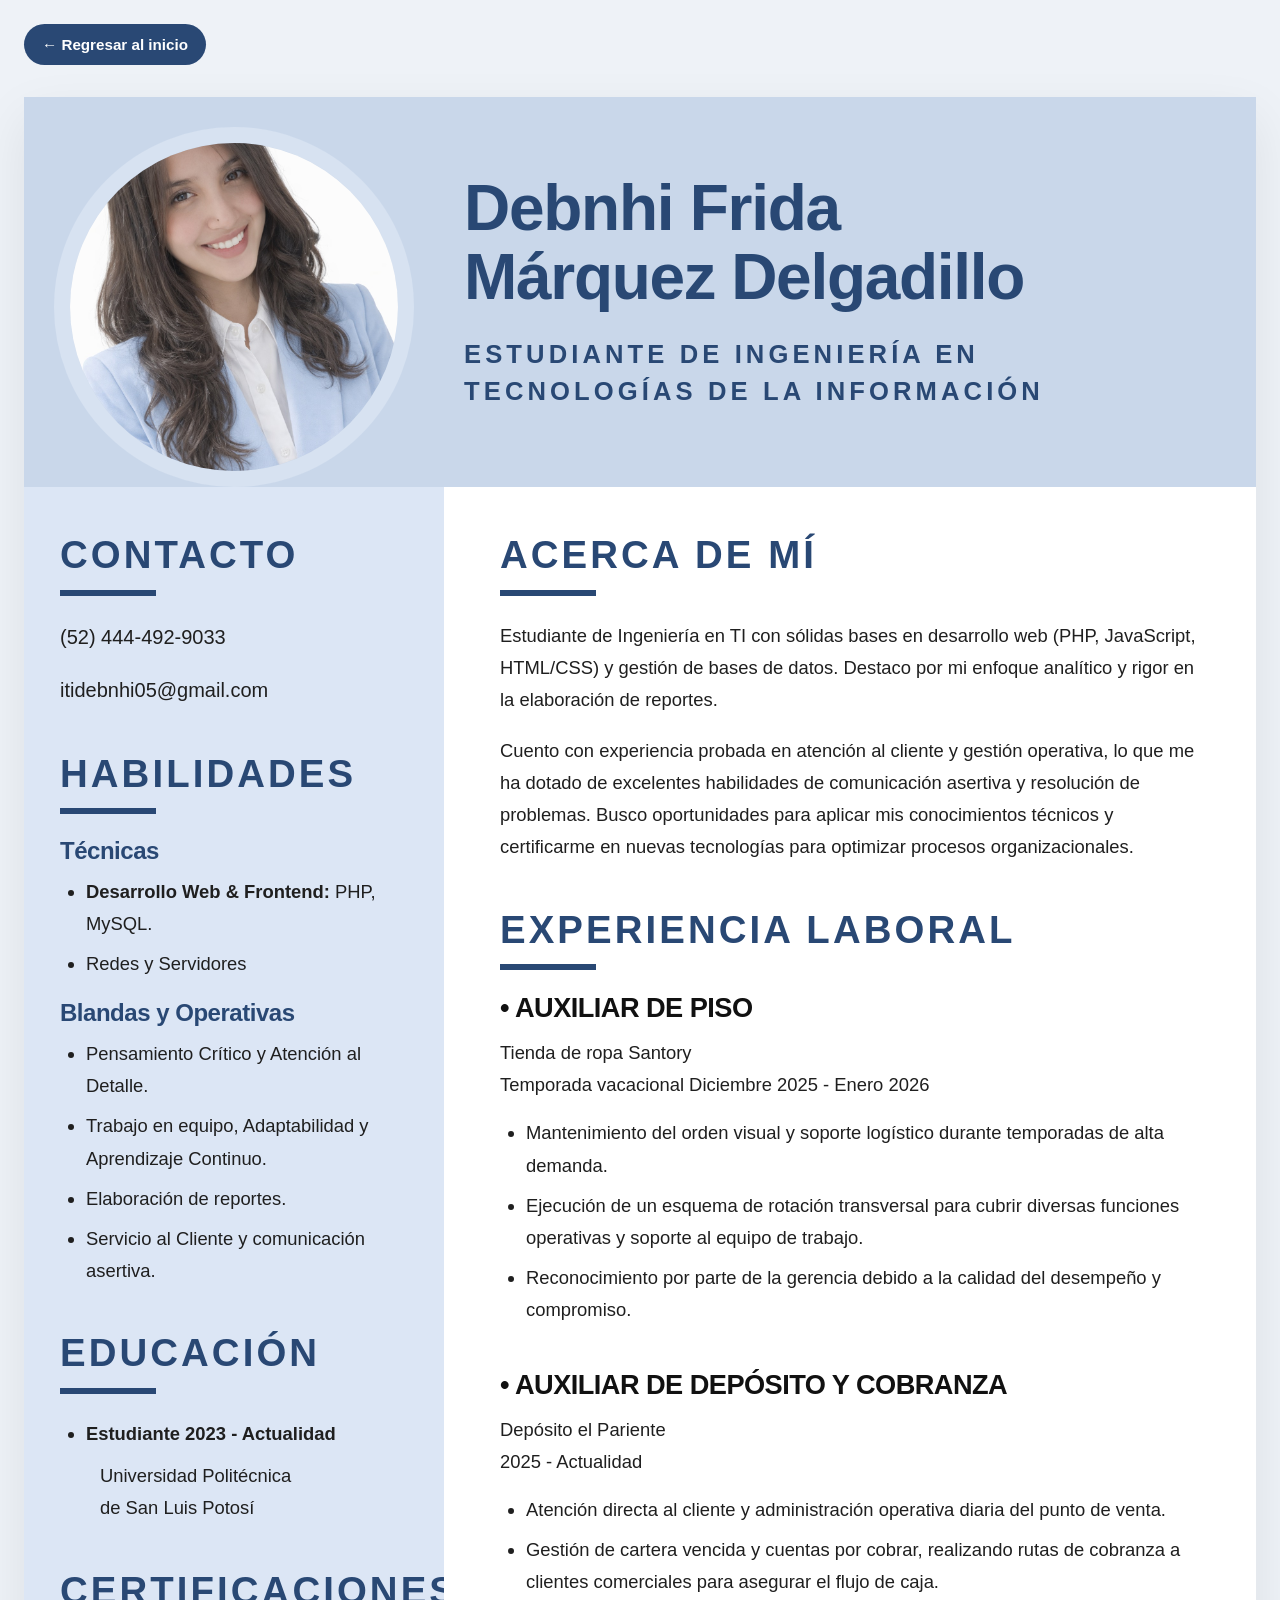
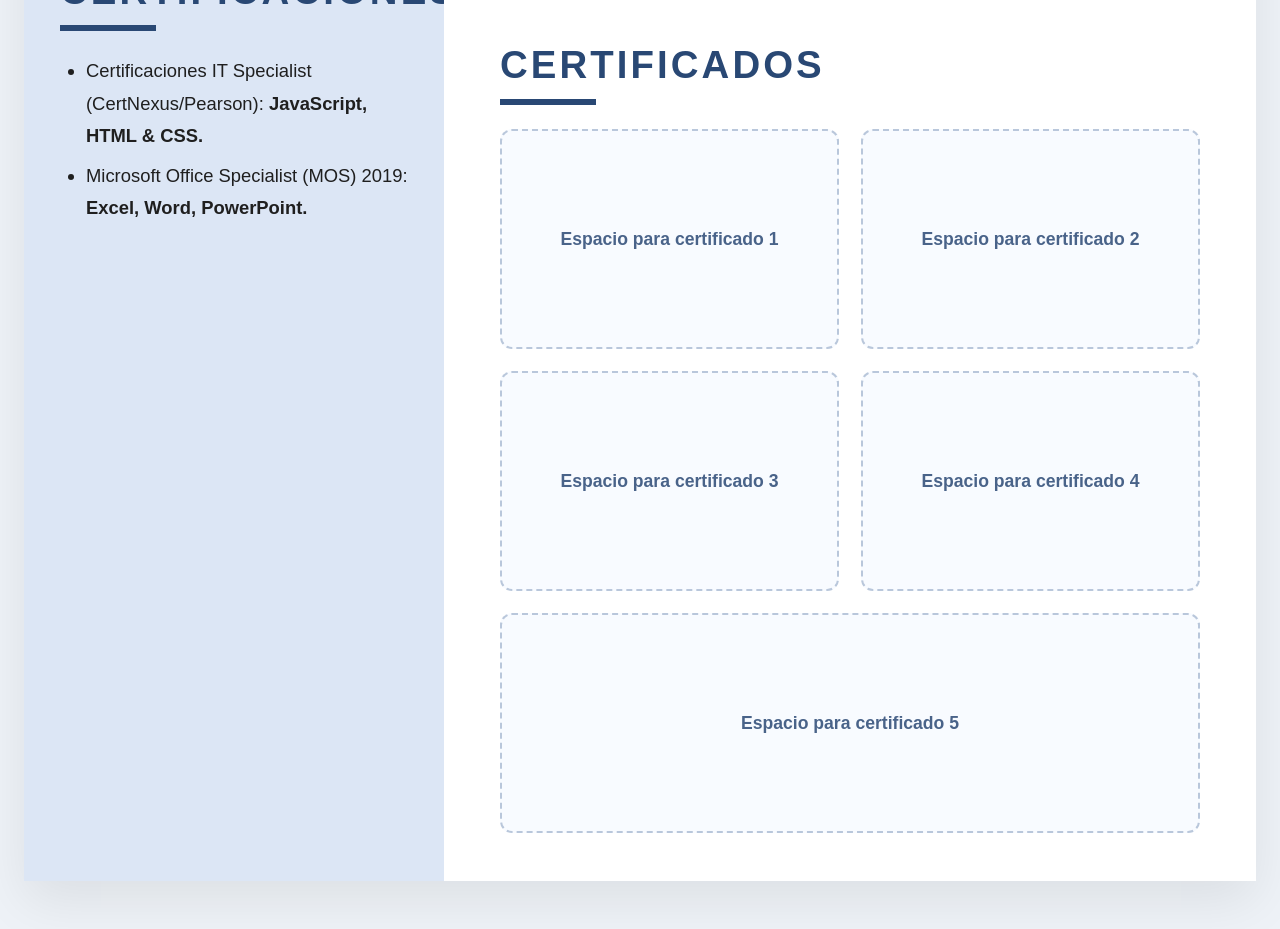
==== cv.html @ ad49f4d4 "Add files via upload" ====
<!DOCTYPE html>
<html lang="es">
<head>
  <meta charset="UTF-8" />
  <meta name="viewport" content="width=device-width, initial-scale=1.0" />
  <title>CV | Debnhi Márquez Delgadillo</title>
  <link rel="stylesheet" href="./assets/styles.css" />
</head>
<body class="cv-page-body">
    <a href="index.html" class="back-to-index">← Regresar al inicio</a>
  <main class="cv-page">
    <section class="cv-layout">

      <header class="cv-top-header">
        <div class="cv-photo-area">
            <div class="cv-photo-circle">
                <img src="./imagenes/cv.jpg" alt="Foto de Debnhi Márquez Delgadillo" class="cv-photo-real" />
            </div>
        </div>


        <div class="cv-header-text">
          <h1>Debnhi Frida<br>Márquez Delgadillo</h1>
          <p class="cv-career">
            ESTUDIANTE DE INGENIERÍA EN<br>
            TECNOLOGÍAS DE LA INFORMACIÓN
          </p>
        </div>
      </header>

      <aside class="cv-sidebar">
        <section class="cv-block">
          <h2>CONTACTO</h2>
          <div class="cv-line"></div>
          <ul class="cv-contact-list">
            <li>(52) 444-492-9033</li>
            <li>itidebnhi05@gmail.com</li>
          </ul>
        </section>

        <section class="cv-block">
          <h2>HABILIDADES</h2>
          <div class="cv-line"></div>

          <h3>Técnicas</h3>
          <ul class="cv-bullet-list">
            <li><strong>Desarrollo Web & Frontend:</strong> PHP, MySQL.</li>
            <li>Redes y Servidores</li>
          </ul>

          <h3>Blandas y Operativas</h3>
          <ul class="cv-bullet-list">
            <li>Pensamiento Crítico y Atención al Detalle.</li>
            <li>Trabajo en equipo, Adaptabilidad y Aprendizaje Continuo.</li>
            <li>Elaboración de reportes.</li>
            <li>Servicio al Cliente y comunicación asertiva.</li>
          </ul>
        </section>

        <section class="cv-block">
          <h2>EDUCACIÓN</h2>
          <div class="cv-line"></div>
          <ul class="cv-bullet-list">
            <li><strong>Estudiante 2023 - Actualidad</strong></li>
          </ul>
          <p class="cv-indent">Universidad Politécnica<br>de San Luis Potosí</p>
        </section>

        <section class="cv-block">
          <h2>CERTIFICACIONES</h2>
          <div class="cv-line"></div>
          <ul class="cv-bullet-list">
            <li>Certificaciones IT Specialist (CertNexus/Pearson): <strong>JavaScript, HTML & CSS.</strong></li>
            <li>Microsoft Office Specialist (MOS) 2019: <strong>Excel, Word, PowerPoint.</strong></li>
          </ul>
        </section>
      </aside>

      <section class="cv-main-content">
        <section class="cv-block cv-main-block">
          <h2>ACERCA DE MÍ</h2>
          <div class="cv-line"></div>
          <p>
            Estudiante de Ingeniería en TI con sólidas bases en desarrollo web (PHP, JavaScript, HTML/CSS)
            y gestión de bases de datos. Destaco por mi enfoque analítico y rigor en la elaboración de reportes.
          </p>
          <p>
            Cuento con experiencia probada en atención al cliente y gestión operativa, lo que me ha dotado de
            excelentes habilidades de comunicación asertiva y resolución de problemas. Busco oportunidades
            para aplicar mis conocimientos técnicos y certificarme en nuevas tecnologías para optimizar procesos organizacionales.
          </p>
        </section>

        <section class="cv-block cv-main-block">
          <h2>EXPERIENCIA LABORAL</h2>
          <div class="cv-line"></div>

          <div class="cv-job">
            <h3>• AUXILIAR DE PISO</h3>
            <p class="cv-job-company">Tienda de ropa Santory</p>
            <p class="cv-job-date">Temporada vacacional Diciembre 2025 - Enero 2026</p>
            <ul class="cv-bullet-list cv-job-list">
              <li>Mantenimiento del orden visual y soporte logístico durante temporadas de alta demanda.</li>
              <li>Ejecución de un esquema de rotación transversal para cubrir diversas funciones operativas y soporte al equipo de trabajo.</li>
              <li>Reconocimiento por parte de la gerencia debido a la calidad del desempeño y compromiso.</li>
            </ul>
          </div>

          <div class="cv-job">
            <h3>• AUXILIAR DE DEPÓSITO Y COBRANZA</h3>
            <p class="cv-job-company">Depósito el Pariente</p>
            <p class="cv-job-date">2025 - Actualidad</p>
            <ul class="cv-bullet-list cv-job-list">
              <li>Atención directa al cliente y administración operativa diaria del punto de venta.</li>
              <li>Gestión de cartera vencida y cuentas por cobrar, realizando rutas de cobranza a clientes comerciales para asegurar el flujo de caja.</li>
            </ul>
          </div>
        </section>

        <section class="cv-block cv-main-block">
          <h2>CERTIFICADOS</h2>
          <div class="cv-line"></div>
          <div class="cv-cert-gallery">
            <div class="cv-cert-placeholder">Espacio para certificado 1</div>
            <div class="cv-cert-placeholder">Espacio para certificado 2</div>
            <div class="cv-cert-placeholder">Espacio para certificado 3</div>
            <div class="cv-cert-placeholder">Espacio para certificado 4</div>
            <div class="cv-cert-placeholder">Espacio para certificado 5</div>
          </div>
        </section>
      </section>

    </section>
  </main>
</body>
</html>
---- assets/styles.css ----
:root {
  --bg: #0a1020;
  --bg-soft: #0f1830;
  --panel: rgba(20, 31, 58, 0.88);
  --line: rgba(119, 145, 214, 0.22);
  --line-strong: rgba(119, 145, 214, 0.38);
  --text: #f5f7ff;
  --muted: #b6c0dd;
  --primary: #6ea8fe;
  --accent: #8ef0d5;
  --success: #52d59a;
  --success-bg: rgba(82, 213, 154, 0.14);
  --done: #90a9ff;
  --done-bg: rgba(144, 169, 255, 0.14);
  --shadow: 0 24px 60px rgba(0, 0, 0, 0.28);
  --radius-lg: 24px;
  --radius-md: 18px;
  --max: 1180px;
}

* {
  box-sizing: border-box;
}

html {
  scroll-behavior: smooth;
}

body {
  margin: 0;
  font-family: "Inter", "Segoe UI", Arial, Helvetica, sans-serif;
  color: var(--text);
  background:
    radial-gradient(circle at top left, rgba(110, 168, 254, 0.18), transparent 28%),
    radial-gradient(circle at top right, rgba(142, 240, 213, 0.10), transparent 22%),
    linear-gradient(180deg, #09101f 0%, #0a1020 100%);
  min-height: 100vh;
}

img {
  max-width: 100%;
  display: block;
}

a {
  text-decoration: none;
  color: inherit;
}

button {
  font-family: inherit;
}

.container {
  width: min(var(--max), calc(100% - 40px));
  margin: 0 auto;
}

.hero,
.sub-hero {
  padding: 18px 0 40px;
}

.nav {
  position: sticky;
  top: 14px;
  z-index: 50;
  display: flex;
  align-items: center;
  justify-content: space-between;
  gap: 24px;
  padding: 16px 22px;
  background: rgba(12, 19, 36, 0.72);
  border: 1px solid rgba(119, 145, 214, 0.12);
  backdrop-filter: blur(14px);
  border-radius: 18px;
  transition: all 0.25s ease;
}

.nav.scrolled {
  background: rgba(12, 19, 36, 0.92);
  border-color: rgba(119, 145, 214, 0.24);
  box-shadow: 0 16px 40px rgba(0, 0, 0, 0.25);
}

.brand {
  font-size: 1rem;
  font-weight: 700;
  letter-spacing: 0.04em;
  color: #ffffff;
}

.nav-links {
  display: flex;
  align-items: center;
  gap: 10px;
  flex-wrap: wrap;
}

.nav-links a {
  color: var(--muted);
  padding: 10px 14px;
  border-radius: 999px;
  transition: 0.2s ease;
  font-size: 0.95rem;
}

.nav-links a:hover,
.nav-links a.active {
  color: #ffffff;
  background: rgba(110, 168, 254, 0.12);
}

.hero-content {
  padding-top: 48px;
}

.hero-profile {
  display: grid;
  grid-template-columns: 1.3fr 0.9fr;
  gap: 30px;
  align-items: center;
}

.page-intro {
  padding-top: 50px;
  max-width: 760px;
}

.hero-copy-block,
.profile-card,
.about-card,
.stat-card,
.project-tab-card,
.skill-card,
.cv-card,
.timeline-card {
  background: var(--panel);
  border: 1px solid var(--line);
  box-shadow: var(--shadow);
}

.hero-copy-block {
  padding: 40px;
  border-radius: var(--radius-lg);
}

.eyebrow {
  margin: 0 0 14px;
  color: var(--accent);
  text-transform: uppercase;
  letter-spacing: 0.14em;
  font-size: 0.78rem;
  font-weight: 700;
}

h1,
h2,
h3 {
  margin: 0;
  line-height: 1.06;
  letter-spacing: -0.02em;
}

.hero h1,
.sub-hero h1 {
  font-size: clamp(2.6rem, 6vw, 4.8rem);
  margin-bottom: 18px;
}

.hero-text {
  margin: 0;
  color: var(--muted);
  font-size: 1.05rem;
  line-height: 1.8;
  max-width: 700px;
}

.hero-actions {
  display: flex;
  gap: 14px;
  flex-wrap: wrap;
  margin-top: 28px;
}

.btn {
  display: inline-flex;
  align-items: center;
  justify-content: center;
  min-height: 48px;
  padding: 0 20px;
  border-radius: 999px;
  font-weight: 700;
  transition: 0.22s ease;
  border: 1px solid transparent;
}

.btn:hover {
  transform: translateY(-2px);
}

.btn-primary {
  background: linear-gradient(135deg, var(--primary), var(--accent));
  color: #09101f;
}

.btn-secondary {
  background: transparent;
  border-color: var(--line-strong);
  color: var(--text);
}

.hero-mini-stats {
  display: flex;
  gap: 14px;
  flex-wrap: wrap;
  margin-top: 34px;
}

.mini-stat {
  min-width: 120px;
  padding: 16px 18px;
  border-radius: 18px;
  background: rgba(255, 255, 255, 0.04);
  border: 1px solid rgba(119, 145, 214, 0.14);
}

.mini-stat span {
  display: block;
  font-size: 1.8rem;
  font-weight: 800;
  margin-bottom: 4px;
}

.mini-stat small {
  color: var(--muted);
  font-size: 0.92rem;
}

.profile-card {
  padding: 24px;
  border-radius: var(--radius-lg);
}

.profile-image-wrap {
  margin-bottom: 20px;
}

.profile-photo {
  width: 100%;
  aspect-ratio: 1 / 1;
  object-fit: cover;
  border-radius: 22px;
  border: 1px solid var(--line);
}

.profile-meta h2 {
  font-size: 1.5rem;
  margin-bottom: 8px;
}

.profile-meta p {
  margin: 0 0 16px;
  color: var(--muted);
}

.profile-badges,
.tags {
  display: flex;
  flex-wrap: wrap;
  gap: 10px;
}

.profile-badges span,
.tags span {
  display: inline-flex;
  align-items: center;
  padding: 10px 14px;
  border-radius: 999px;
  border: 1px solid rgba(110, 168, 254, 0.18);
  background: rgba(110, 168, 254, 0.10);
  color: #dbe7ff;
  font-size: 0.92rem;
}

.section {
  padding: 42px 0;
}

.section-heading {
  margin-bottom: 20px;
}

.section-heading h2 {
  font-size: clamp(1.9rem, 4vw, 3rem);
}

.about-card {
  padding: 30px;
  border-radius: var(--radius-lg);
}

.about-card p,
.cv-card p,
.timeline-card p,
.project-tab-card p,
.skill-card p {
  margin: 0;
  color: var(--muted);
  line-height: 1.8;
}

.stats-grid {
  display: grid;
  grid-template-columns: repeat(3, minmax(0, 1fr));
  gap: 20px;
}

.stat-card {
  padding: 28px;
  border-radius: var(--radius-lg);
}

.stat-label {
  display: inline-block;
  font-size: 0.82rem;
  text-transform: uppercase;
  letter-spacing: 0.12em;
  color: var(--muted);
  margin-bottom: 16px;
}

.stat-value {
  display: block;
  font-size: clamp(2.4rem, 5vw, 3.6rem);
  font-weight: 800;
  margin-bottom: 8px;
}

.skill-filter-btn {
  padding: 10px 16px;
  border-radius: 999px;
  border: 1px solid var(--line);
  background: rgba(255, 255, 255, 0.04);
  color: var(--muted);
  cursor: pointer;
  transition: 0.2s ease;
}

.skill-filter-btn:hover,
.skill-filter-btn.active {
  background: rgba(110, 168, 254, 0.14);
  color: #ffffff;
  border-color: var(--line-strong);
}

.skills-filter {
  display: flex;
  gap: 10px;
  flex-wrap: wrap;
  margin-bottom: 22px;
}

.skills-grid {
  display: grid;
  grid-template-columns: repeat(4, minmax(0, 1fr));
  gap: 18px;
}

.skill-card {
  padding: 22px;
  border-radius: 22px;
}

.skill-card.hidden {
  display: none;
}

.skill-head {
  display: flex;
  flex-direction: column;
  gap: 8px;
  margin-bottom: 14px;
}

.skill-head h3 {
  font-size: 1.15rem;
}

.skill-head span {
  display: inline-flex;
  width: fit-content;
  padding: 7px 12px;
  border-radius: 999px;
  background: rgba(142, 240, 213, 0.10);
  color: var(--accent);
  font-size: 0.82rem;
  border: 1px solid rgba(142, 240, 213, 0.12);
}

.skill-card p {
  margin-bottom: 18px;
  min-height: 100px;
}

.skill-bar {
  width: 100%;
  height: 10px;
  background: rgba(255, 255, 255, 0.06);
  border-radius: 999px;
  overflow: hidden;
}

.skill-bar span {
  display: block;
  height: 100%;
  border-radius: 999px;
  background: linear-gradient(90deg, var(--primary), var(--accent));
}

.cv-grid {
  display: grid;
  grid-template-columns: 1fr 1fr;
  gap: 20px;
}

.cv-card {
  padding: 28px;
  border-radius: var(--radius-lg);
}

.cv-list {
  margin: 0;
  padding-left: 18px;
  color: var(--muted);
}

.cv-list li {
  margin-bottom: 10px;
}

.timeline {
  display: grid;
  gap: 18px;
}

.timeline-card {
  padding: 24px;
  border-radius: var(--radius-lg);
}

.timeline-year {
  display: inline-flex;
  margin-bottom: 12px;
  padding: 7px 12px;
  border-radius: 999px;
  background: rgba(110, 168, 254, 0.12);
  color: #dbe7ff;
  font-size: 0.84rem;
}

.projects-tabs {
  display: grid;
  grid-template-columns: repeat(3, minmax(0, 1fr));
  gap: 22px;
}

.project-tab-card {
  display: block;
  padding: 18px;
  border-radius: 24px;
  transition: transform 0.25s ease;
}

.project-tab-card:hover,
.skill-card:hover,
.stat-card:hover,
.cv-card:hover,
.timeline-card:hover {
  transform: translateY(-4px);
}

.project-preview {
  width: 100%;
  height: 190px;
  object-fit: cover;
  border-radius: 18px;
  margin-bottom: 16px;
  border: 1px solid rgba(119, 145, 214, 0.14);
}

.status {
  display: inline-flex;
  align-items: center;
  padding: 8px 12px;
  border-radius: 999px;
  font-size: 0.82rem;
  font-weight: 700;
  margin-bottom: 16px;
}

.status.done {
  background: var(--done-bg);
  color: var(--done);
}

.status.active {
  background: var(--success-bg);
  color: var(--success);
}

.project-tab-card h3 {
  font-size: 1.35rem;
  margin-bottom: 12px;
}

.tab-link {
  display: inline-flex;
  margin-top: 18px;
  color: var(--accent);
  font-weight: 700;
}

.footer {
  padding: 14px 0 40px;
}

.footer p {
  margin: 0;
  color: var(--muted);
  text-align: center;
  font-size: 0.95rem;
}

.reveal {
  opacity: 0;
  transform: translateY(24px);
  transition: opacity 0.7s ease, transform 0.7s ease;
}

.reveal.visible {
  opacity: 1;
  transform: translateY(0);
}

@media (max-width: 1100px) {
  .hero-profile,
  .skills-grid,
  .projects-tabs,
  .cv-grid {
    grid-template-columns: 1fr 1fr;
  }

  .stats-grid {
    grid-template-columns: 1fr;
  }
}

.cv-page-body {
  margin: 0;
  background: #eef2f7;
  font-family: "Segoe UI", Tahoma, Geneva, Verdana, sans-serif;
  color: #1f1f1f;
}

.cv-page {
  width: 100%;
  padding: 32px 24px 48px;
}

.cv-layout {
  max-width: 1400px;
  margin: 0 auto;
  background: #ffffff;
  box-shadow: 0 20px 50px rgba(0, 0, 0, 0.08);
  overflow: hidden;
}

.cv-top-header {
  display: grid;
  grid-template-columns: 420px 1fr;
  background: #c9d7ea;
  min-height: 360px;
}

.cv-photo-area {
  display: flex;
  align-items: center;
  justify-content: center;
  padding: 30px 20px 0;
}

.cv-photo-circle {
  width: 360px;
  height: 360px;
  border-radius: 50%;
  border: 16px solid #d7e2f1;
  background: #f7f9fc;
  overflow: hidden;
  display: flex;
  align-items: center;
  justify-content: center;
}

.cv-photo-real {
  width: 100%;
  height: 100%;
  object-fit: cover;
  display: block;
}


.cv-header-text {
  display: flex;
  flex-direction: column;
  justify-content: center;
  padding: 40px 48px 40px 20px;
}

.cv-header-text h1 {
  margin: 0 0 24px;
  color: #294874;
  font-size: clamp(3rem, 5vw, 5rem);
  line-height: 1.08;
  font-weight: 800;
}

.cv-career {
  margin: 0;
  color: #294874;
  font-size: clamp(1.3rem, 2vw, 2rem);
  line-height: 1.45;
  letter-spacing: 0.16em;
  font-weight: 700;
}

.cv-sidebar {
  background: #dce6f5;
  padding: 48px 36px;
}

.cv-main-content {
  background: #ffffff;
  padding: 48px 56px;
}

.cv-layout {
  display: grid;
  grid-template-columns: 420px 1fr;
  grid-template-areas:
    "header header"
    "sidebar main";
}

.cv-top-header {
  grid-area: header;
}

.cv-sidebar {
  grid-area: sidebar;
}

.cv-main-content {
  grid-area: main;
}

.cv-block {
  margin-bottom: 46px;
}

.cv-block:last-child {
  margin-bottom: 0;
}

.cv-block h2 {
  margin: 0;
  color: #294874;
  font-size: clamp(2rem, 3vw, 3rem);
  letter-spacing: 0.08em;
  font-weight: 800;
}

.cv-main-block h2 {
  margin-bottom: 8px;
}

.cv-line {
  width: 96px;
  height: 6px;
  background: #294874;
  margin: 14px 0 24px;
}

.cv-block h3 {
  color: #294874;
  font-size: 1.5rem;
  margin: 20px 0 12px;
  font-weight: 800;
}

.cv-block p,
.cv-block li {
  font-size: 1.15rem;
  line-height: 1.75;
}

.cv-contact-list,
.cv-bullet-list {
  margin: 0;
  padding-left: 26px;
}

.cv-contact-list {
  list-style: none;
  padding-left: 0;
}

.cv-contact-list li {
  margin-bottom: 18px;
  font-size: 1.25rem;
}

.cv-bullet-list li {
  margin-bottom: 8px;
}

.cv-indent {
  margin: 10px 0 0 40px;
  font-size: 1.18rem;
  line-height: 1.8;
}

.cv-job {
  margin-bottom: 44px;
}

.cv-job:last-child {
  margin-bottom: 0;
}

.cv-job h3 {
  margin: 0 0 14px;
  color: #111111;
  font-size: 1.7rem;
  font-weight: 800;
}

.cv-job-company,
.cv-job-date {
  margin: 0;
  font-size: 1.25rem;
}

.cv-job-date {
  margin-bottom: 16px;
}

.cv-job-list {
  margin-top: 10px;
}

.cv-cert-gallery {
  display: grid;
  grid-template-columns: repeat(2, minmax(0, 1fr));
  gap: 22px;
}

.cv-cert-placeholder {
  min-height: 220px;
  border: 2px dashed #b9c7db;
  background: #f8fbff;
  color: #496389;
  display: flex;
  align-items: center;
  justify-content: center;
  text-align: center;
  border-radius: 12px;
  padding: 20px;
  font-size: 1.1rem;
  font-weight: 600;
}

.cv-cert-placeholder:last-child:nth-child(odd) {
  grid-column: 1 / -1;
}

@media (max-width: 1100px) {
  .cv-layout {
    grid-template-columns: 1fr;
    grid-template-areas:
      "header"
      "sidebar"
      "main";
  }

  .cv-top-header {
    grid-template-columns: 1fr;
    text-align: center;
  }

  .cv-photo-area {
    padding: 30px 20px 10px;
  }

  .cv-photo-circle {
    width: 260px;
    height: 260px;
  }

  .cv-header-text {
    padding: 20px 24px 40px;
    align-items: center;
  }

  .cv-main-content,
  .cv-sidebar {
    padding: 36px 24px;
  }
}

@media (max-width: 700px) {
  .cv-page {
    padding: 12px;
  }

  .cv-header-text h1 {
    font-size: 2.5rem;
  }

  .cv-career {
    font-size: 1.05rem;
    letter-spacing: 0.08em;
  }

  .cv-block h2 {
    font-size: 1.8rem;
  }

  .cv-block p,
  .cv-block li,
  .cv-contact-list li,
  .cv-job-company,
  .cv-job-date {
    font-size: 1rem;
  }
 
  .cv-job h3 {
    font-size: 1.2rem;
  }

  .cv-cert-gallery {
    grid-template-columns: 1fr;
  }
}


@media (max-width: 780px) {
  .container {
    width: min(var(--max), calc(100% - 24px));
  }

  .nav {
    flex-direction: column;
    align-items: flex-start;
  }

  .nav-links {
    width: 100%;
  }

  .hero-profile,
  .skills-grid,
  .projects-tabs,
  .cv-grid,
  .stats-grid {
    grid-template-columns: 1fr;
  }

  .hero-copy-block,
  .profile-card,
  .about-card,
  .stat-card,
  .skill-card,
  .cv-card,
  .timeline-card {
    padding: 22px;
  }

  .hero h1,
  .sub-hero h1 {
    font-size: 2.3rem;
  }
}
.back-to-index {
  display: inline-flex;
  align-items: center;
  gap: 8px;
  margin: 24px 0 0 24px;
  padding: 12px 18px;
  background: #294874;
  color: #ffffff;
  text-decoration: none;
  border-radius: 999px;
  font-weight: 600;
  font-size: 0.95rem;
  transition: 0.2s ease;
}

.back-to-index:hover {
  background: #1f3b61;
  transform: translateY(-2px);
}
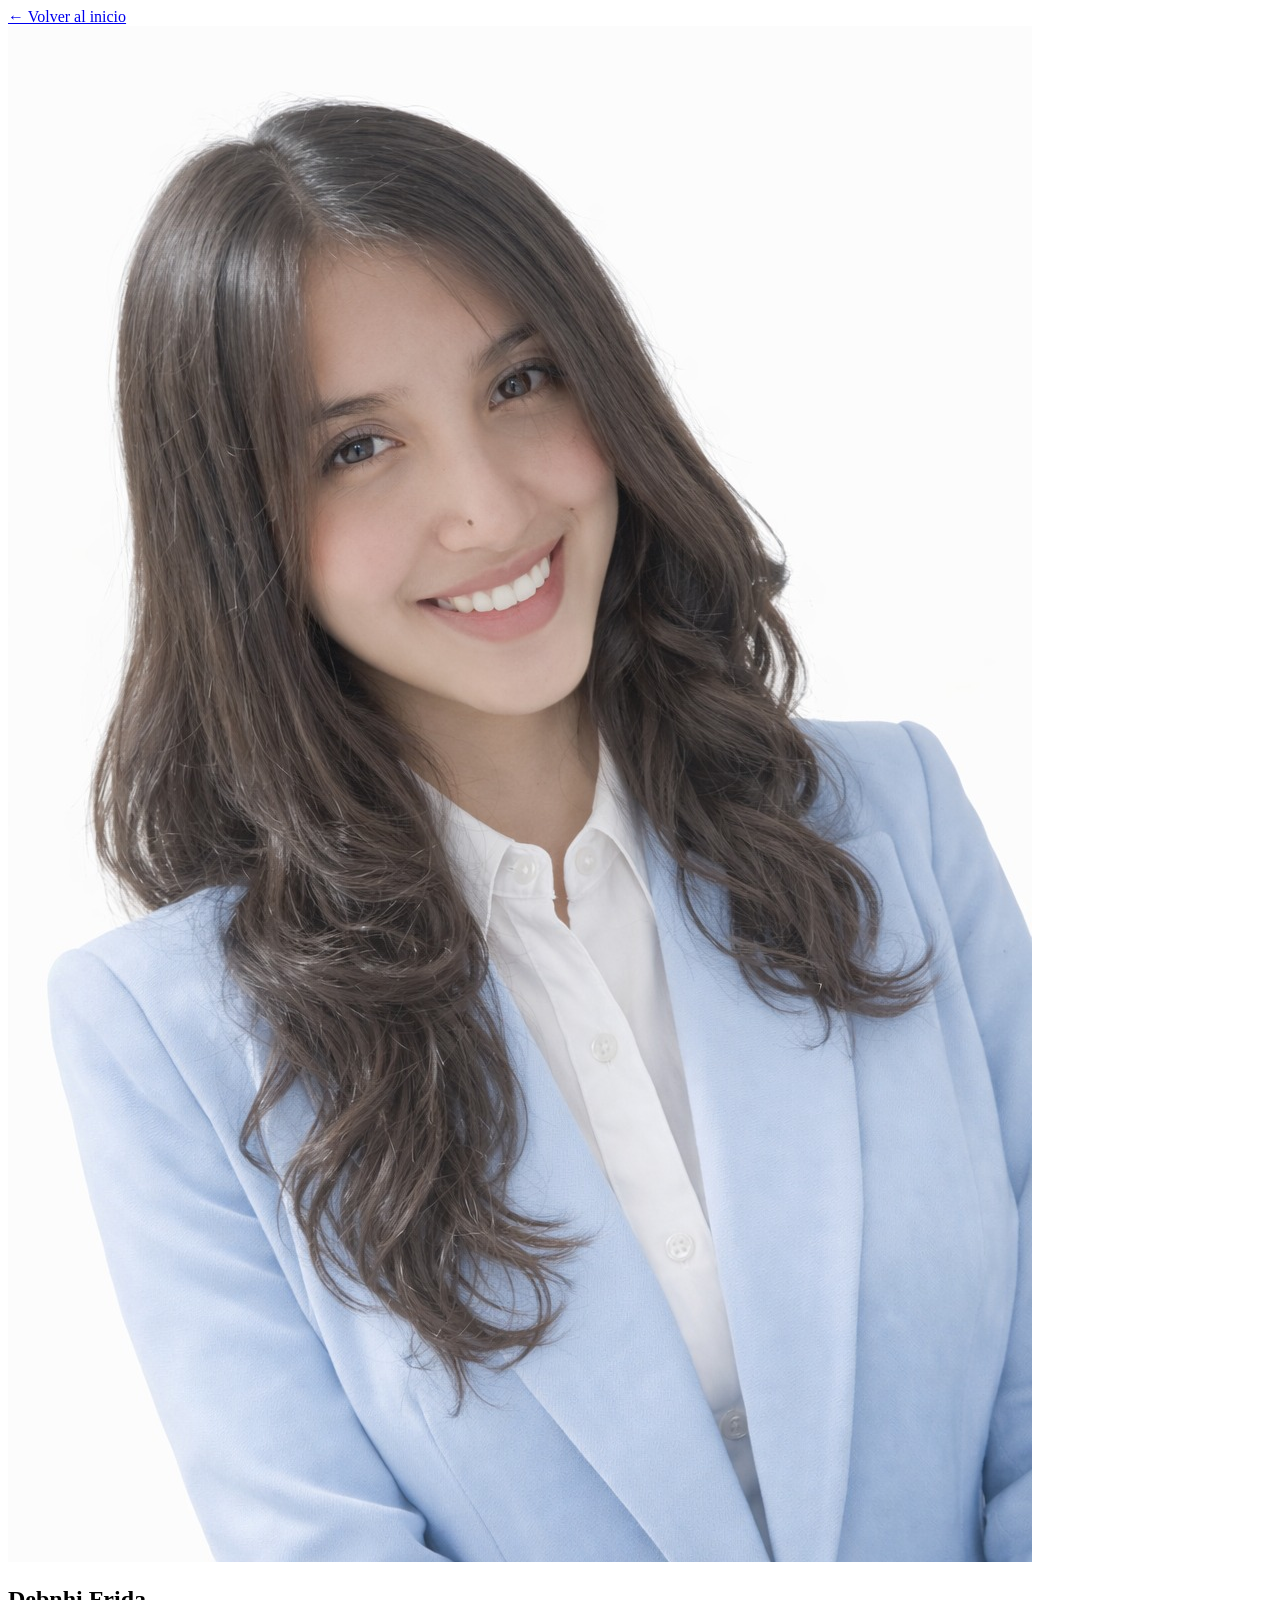
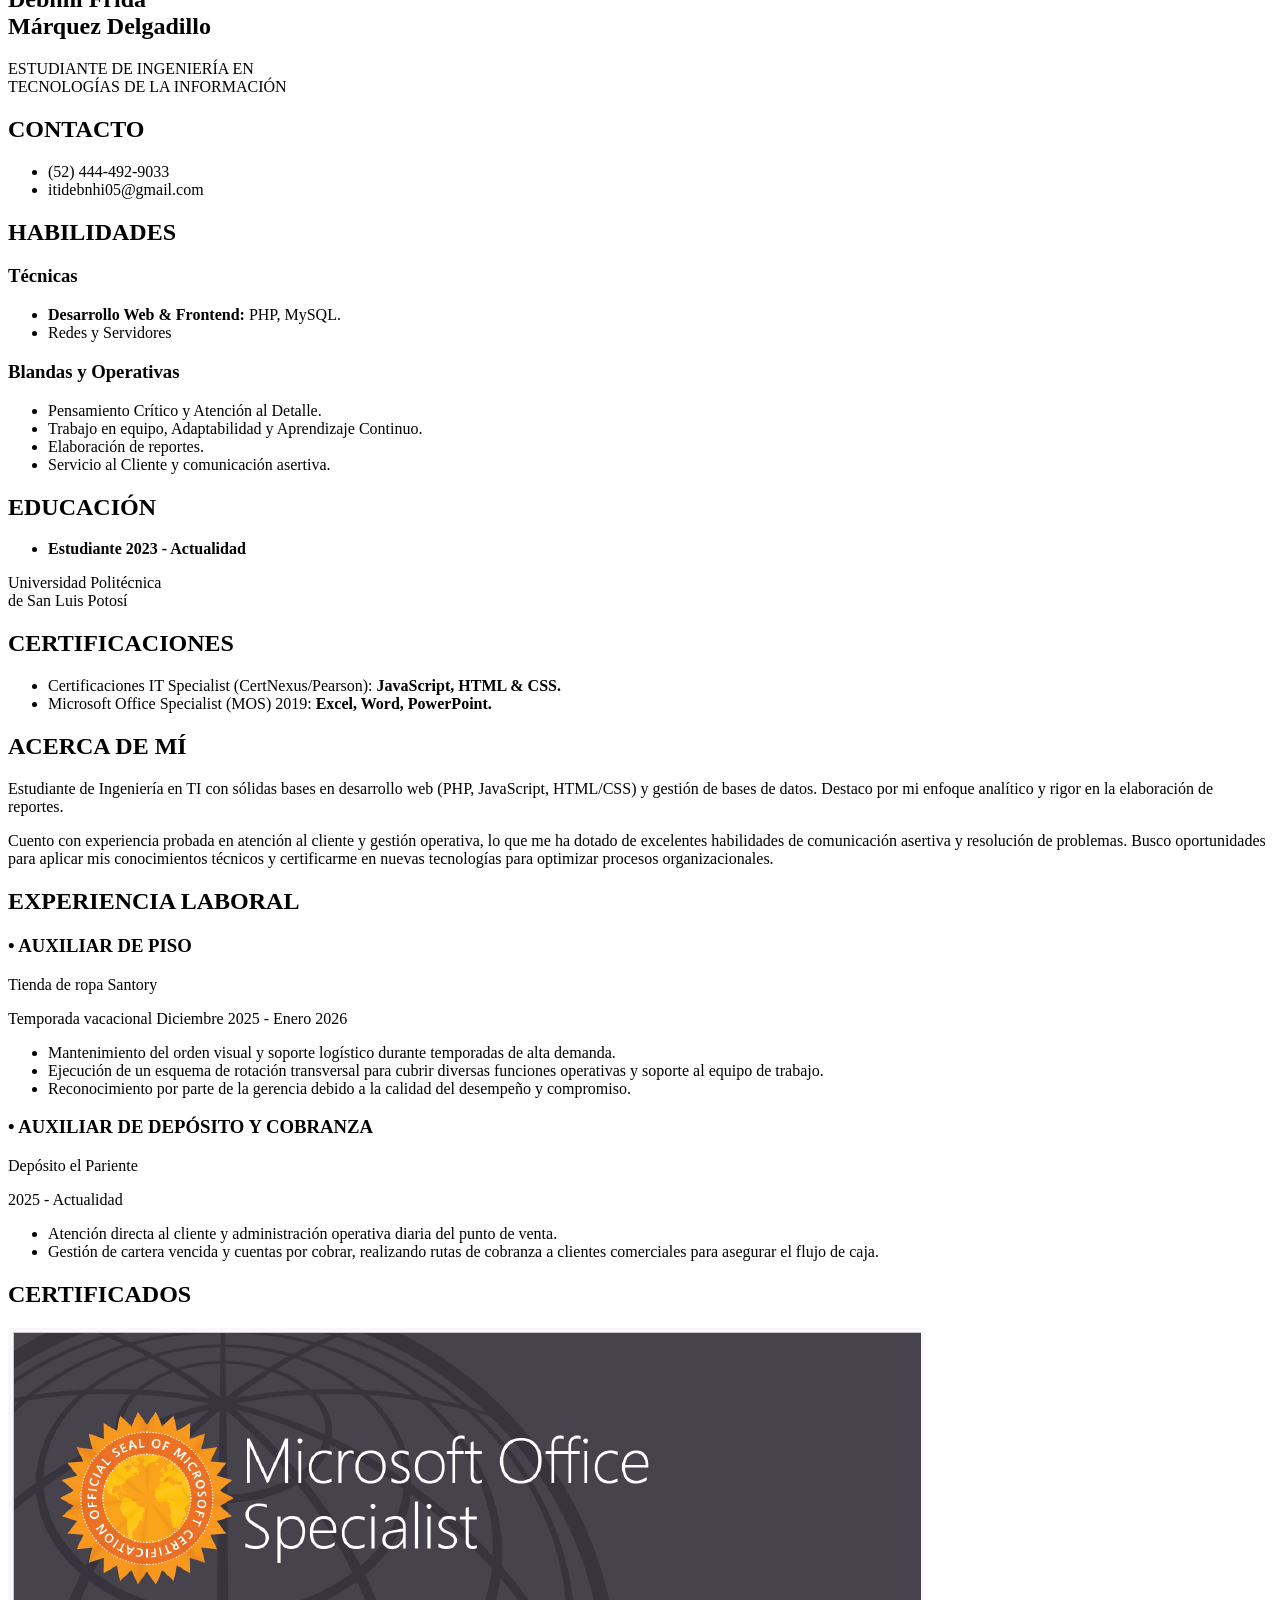
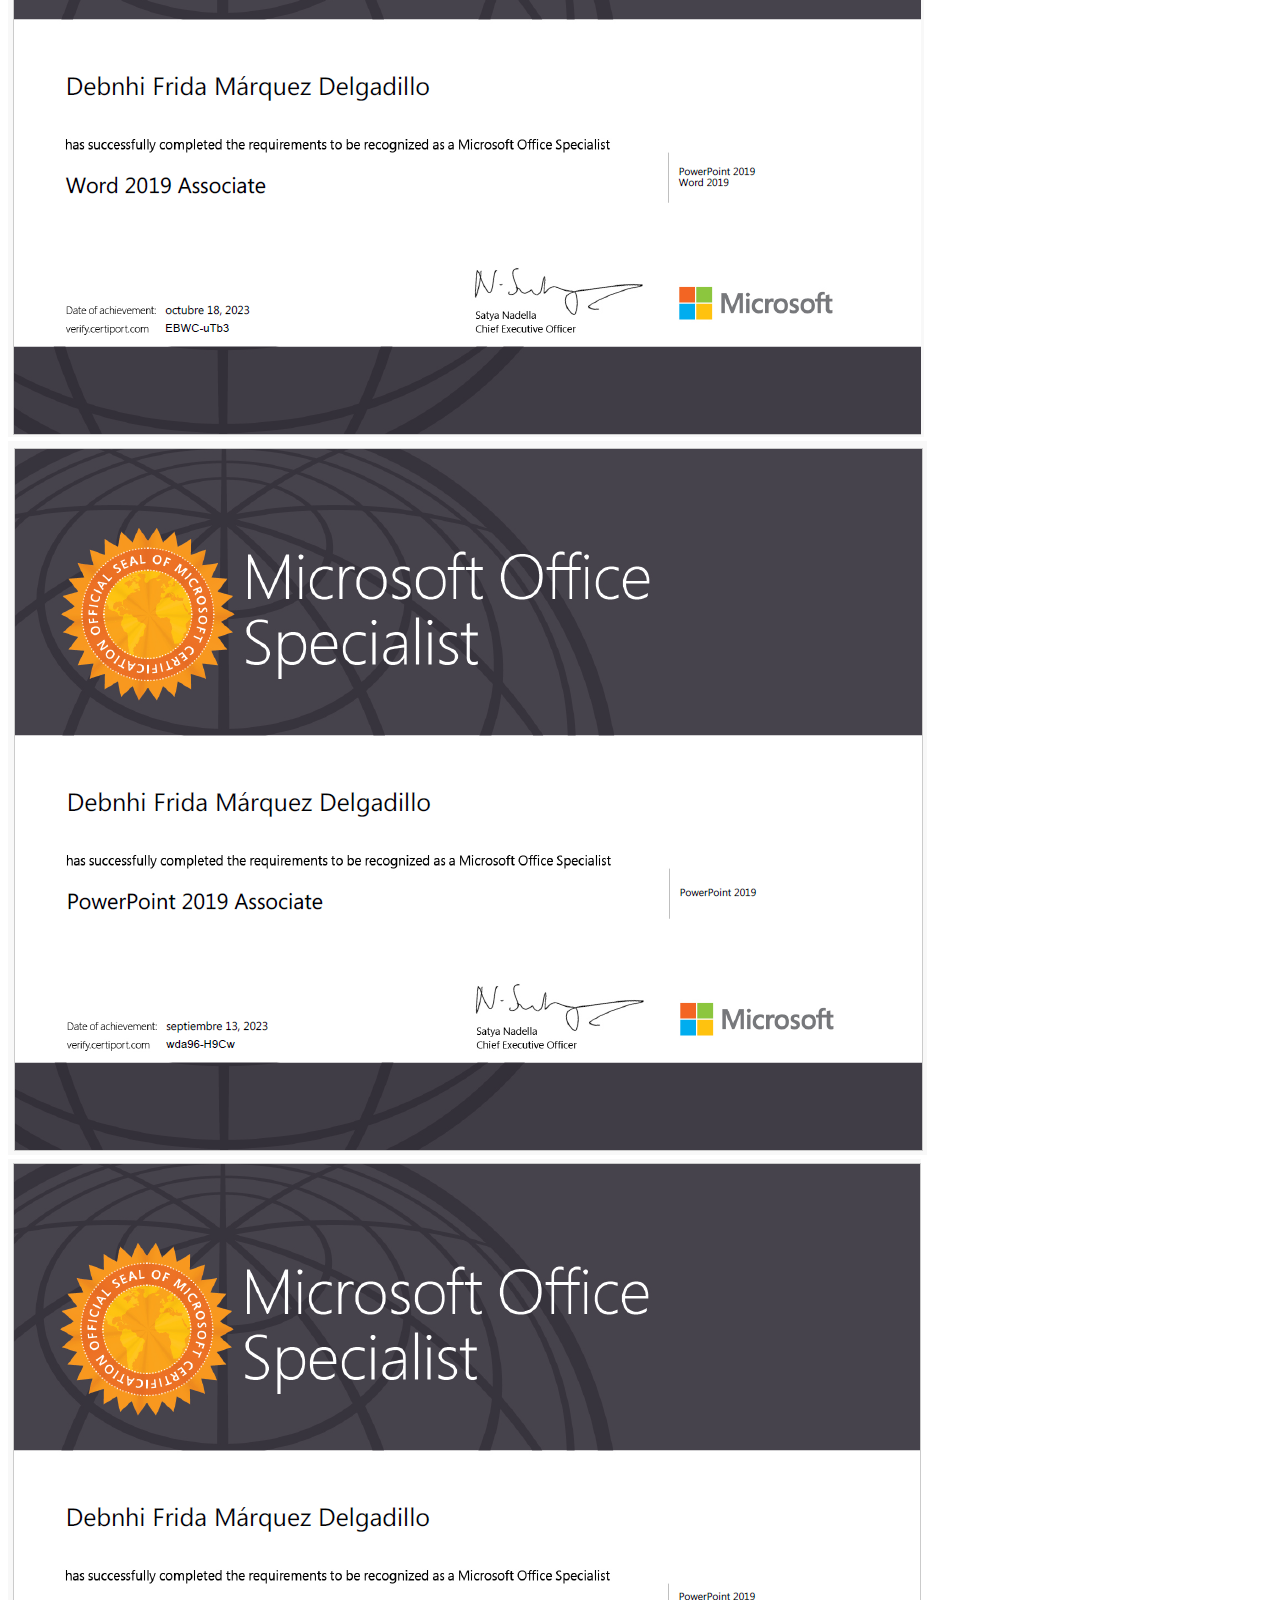
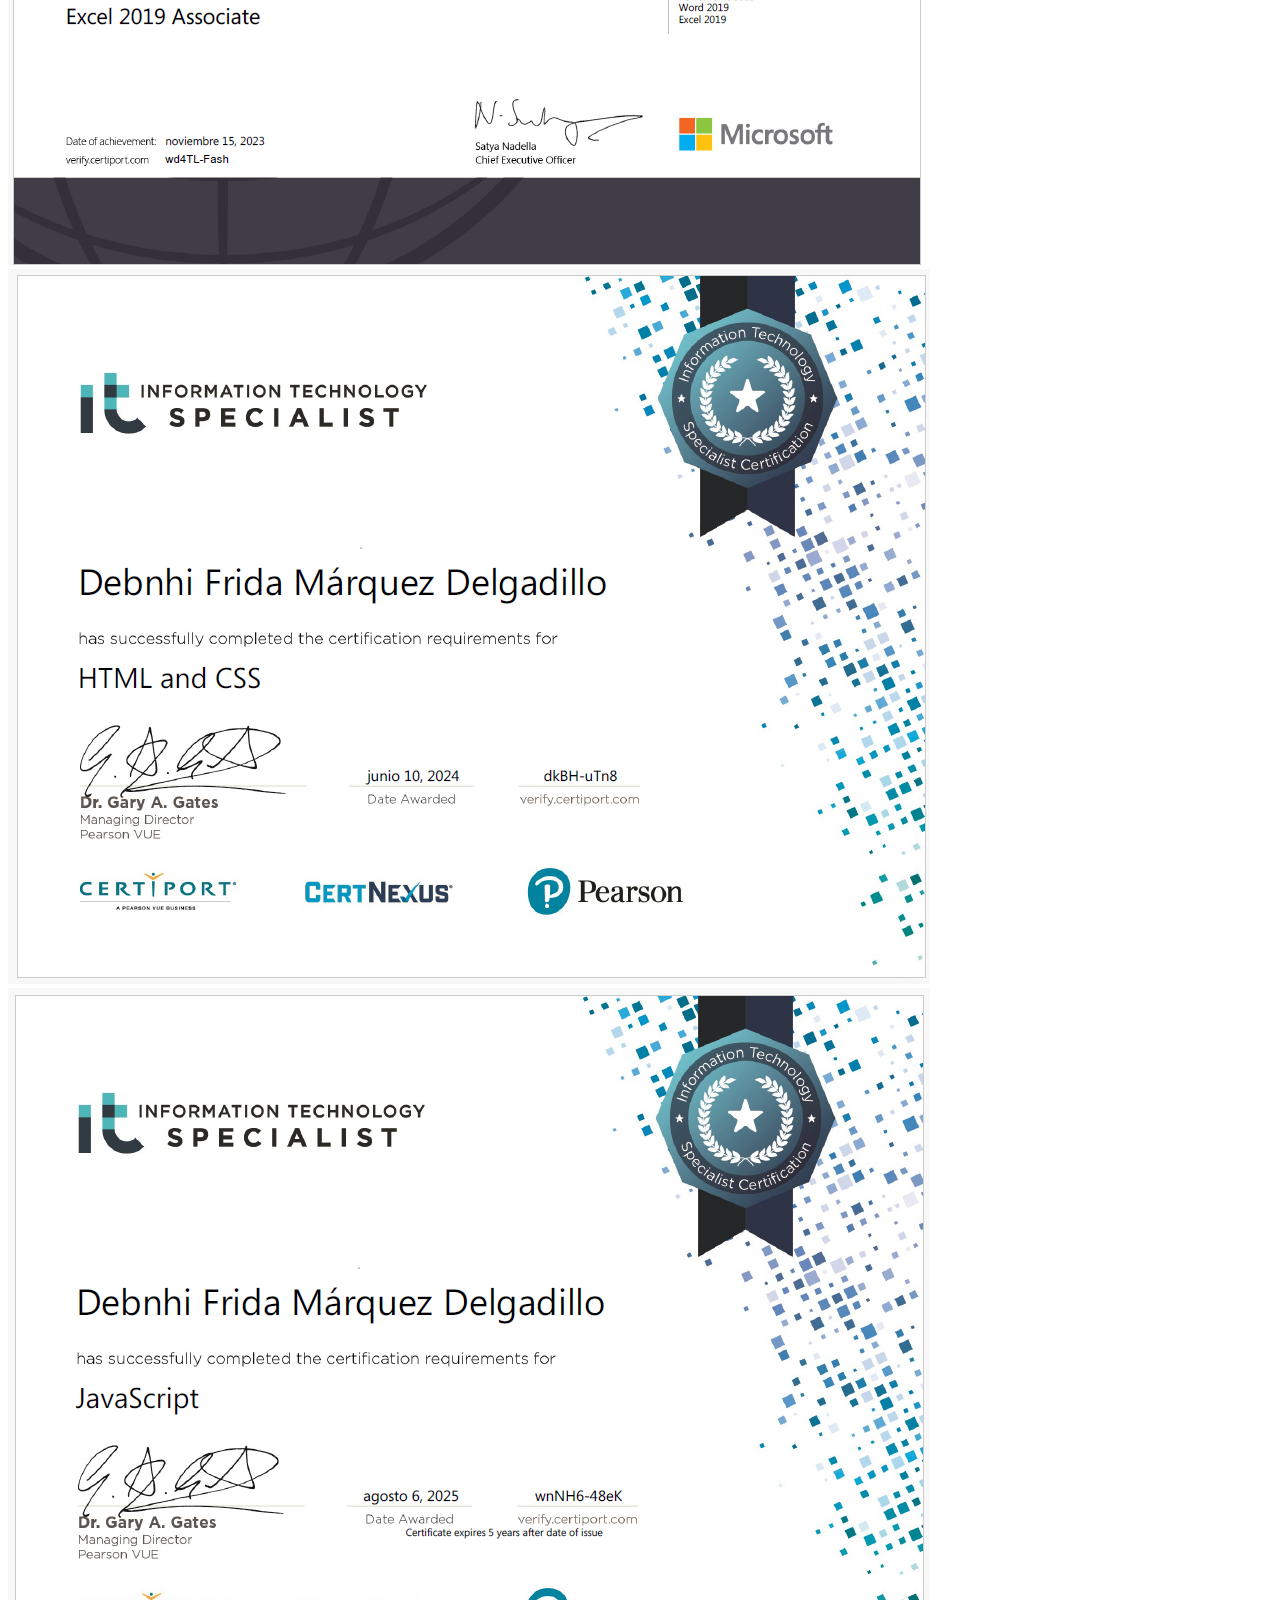
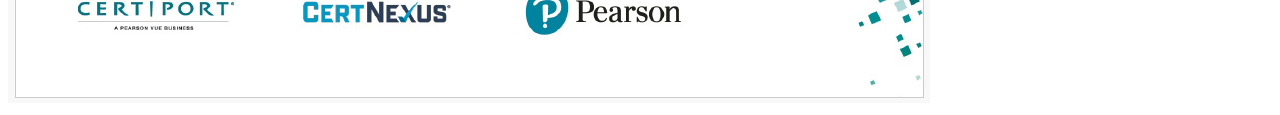
==== commit 33e7ad1d: "subir las fotos de los certificados y mejorar" ====
--- a/cv.html
+++ b/cv.html
@@ -1,136 +1,365 @@
 <!DOCTYPE html>
 <html lang="es">
 <head>
-  <meta charset="UTF-8" />
-  <meta name="viewport" content="width=device-width, initial-scale=1.0" />
-  <title>CV | Debnhi Márquez Delgadillo</title>
-  <link rel="stylesheet" href="./assets/styles.css" />
+  <meta charset="UTF-8">
+  <meta name="viewport" content="width=device-width, initial-scale=1.0">
+
+  <title>CV | Debnhi Frida Márquez Delgadillo</title>
+
+  <!-- Cambia la ruta si tu CSS tiene otro nombre -->
+  <link rel="stylesheet" href="./style.css">
 </head>
+
 <body class="cv-page-body">
-    <a href="index.html" class="back-to-index">← Regresar al inicio</a>
+
+  <a href="./index.html" class="back-to-index">
+    ← Volver al inicio
+  </a>
+
   <main class="cv-page">
+
     <section class="cv-layout">
 
+      <!-- =========================
+           ENCABEZADO
+      ========================== -->
       <header class="cv-top-header">
+
         <div class="cv-photo-area">
-            <div class="cv-photo-circle">
-                <img src="./imagenes/cv.jpg" alt="Foto de Debnhi Márquez Delgadillo" class="cv-photo-real" />
-            </div>
+          <div class="cv-photo-circle">
+
+            <img
+              src="./imagenes/cv.jpg"
+              alt="Foto de Debnhi Márquez Delgadillo"
+              class="cv-photo-real"
+            >
+
+          </div>
         </div>
 
-
         <div class="cv-header-text">
-          <h1>Debnhi Frida<br>Márquez Delgadillo</h1>
+
+          <h1>
+            Debnhi Frida<br>
+            Márquez Delgadillo
+          </h1>
+
           <p class="cv-career">
             ESTUDIANTE DE INGENIERÍA EN<br>
             TECNOLOGÍAS DE LA INFORMACIÓN
           </p>
+
         </div>
+
       </header>
 
+
+      <!-- =========================
+           SIDEBAR
+      ========================== -->
       <aside class="cv-sidebar">
+
+
+        <!-- CONTACTO -->
         <section class="cv-block">
+
           <h2>CONTACTO</h2>
-          <div class="cv-line"></div>
+
+          <div class="cv-line"></div>
+
           <ul class="cv-contact-list">
             <li>(52) 444-492-9033</li>
             <li>itidebnhi05@gmail.com</li>
           </ul>
-        </section>
-
+
+        </section>
+
+
+        <!-- HABILIDADES -->
         <section class="cv-block">
+
           <h2>HABILIDADES</h2>
+
           <div class="cv-line"></div>
 
           <h3>Técnicas</h3>
+
           <ul class="cv-bullet-list">
-            <li><strong>Desarrollo Web & Frontend:</strong> PHP, MySQL.</li>
-            <li>Redes y Servidores</li>
-          </ul>
+
+            <li>
+              <strong>Desarrollo Web & Frontend:</strong>
+              PHP, MySQL.
+            </li>
+
+            <li>
+              Redes y Servidores
+            </li>
+
+          </ul>
+
 
           <h3>Blandas y Operativas</h3>
+
           <ul class="cv-bullet-list">
-            <li>Pensamiento Crítico y Atención al Detalle.</li>
-            <li>Trabajo en equipo, Adaptabilidad y Aprendizaje Continuo.</li>
-            <li>Elaboración de reportes.</li>
-            <li>Servicio al Cliente y comunicación asertiva.</li>
-          </ul>
-        </section>
-
+
+            <li>
+              Pensamiento Crítico y Atención al Detalle.
+            </li>
+
+            <li>
+              Trabajo en equipo, Adaptabilidad y Aprendizaje Continuo.
+            </li>
+
+            <li>
+              Elaboración de reportes.
+            </li>
+
+            <li>
+              Servicio al Cliente y comunicación asertiva.
+            </li>
+
+          </ul>
+
+        </section>
+
+
+        <!-- EDUCACIÓN -->
         <section class="cv-block">
+
           <h2>EDUCACIÓN</h2>
-          <div class="cv-line"></div>
+
+          <div class="cv-line"></div>
+
           <ul class="cv-bullet-list">
-            <li><strong>Estudiante 2023 - Actualidad</strong></li>
-          </ul>
-          <p class="cv-indent">Universidad Politécnica<br>de San Luis Potosí</p>
-        </section>
-
+
+            <li>
+              <strong>Estudiante 2023 - Actualidad</strong>
+            </li>
+
+          </ul>
+
+          <p class="cv-indent">
+            Universidad Politécnica<br>
+            de San Luis Potosí
+          </p>
+
+        </section>
+
+
+        <!-- CERTIFICACIONES -->
         <section class="cv-block">
+
           <h2>CERTIFICACIONES</h2>
-          <div class="cv-line"></div>
+
+          <div class="cv-line"></div>
+
           <ul class="cv-bullet-list">
-            <li>Certificaciones IT Specialist (CertNexus/Pearson): <strong>JavaScript, HTML & CSS.</strong></li>
-            <li>Microsoft Office Specialist (MOS) 2019: <strong>Excel, Word, PowerPoint.</strong></li>
-          </ul>
-        </section>
+
+            <li>
+              Certificaciones IT Specialist (CertNexus/Pearson):
+              <strong>JavaScript, HTML & CSS.</strong>
+            </li>
+
+            <li>
+              Microsoft Office Specialist (MOS) 2019:
+              <strong>Excel, Word, PowerPoint.</strong>
+            </li>
+
+          </ul>
+
+        </section>
+
       </aside>
 
+
+      <!-- =========================
+           CONTENIDO PRINCIPAL
+      ========================== -->
       <section class="cv-main-content">
+
+
+        <!-- ACERCA DE MÍ -->
         <section class="cv-block cv-main-block">
+
           <h2>ACERCA DE MÍ</h2>
-          <div class="cv-line"></div>
+
+          <div class="cv-line"></div>
+
           <p>
-            Estudiante de Ingeniería en TI con sólidas bases en desarrollo web (PHP, JavaScript, HTML/CSS)
-            y gestión de bases de datos. Destaco por mi enfoque analítico y rigor en la elaboración de reportes.
+            Estudiante de Ingeniería en TI con sólidas bases en desarrollo web
+            (PHP, JavaScript, HTML/CSS) y gestión de bases de datos.
+            Destaco por mi enfoque analítico y rigor en la elaboración de reportes.
           </p>
+
           <p>
-            Cuento con experiencia probada en atención al cliente y gestión operativa, lo que me ha dotado de
-            excelentes habilidades de comunicación asertiva y resolución de problemas. Busco oportunidades
-            para aplicar mis conocimientos técnicos y certificarme en nuevas tecnologías para optimizar procesos organizacionales.
+            Cuento con experiencia probada en atención al cliente y gestión
+            operativa, lo que me ha dotado de excelentes habilidades de
+            comunicación asertiva y resolución de problemas. Busco oportunidades
+            para aplicar mis conocimientos técnicos y certificarme en nuevas
+            tecnologías para optimizar procesos organizacionales.
           </p>
-        </section>
-
+
+        </section>
+
+
+        <!-- EXPERIENCIA LABORAL -->
         <section class="cv-block cv-main-block">
+
           <h2>EXPERIENCIA LABORAL</h2>
-          <div class="cv-line"></div>
-
+
+          <div class="cv-line"></div>
+
+
+          <!-- TRABAJO 1 -->
           <div class="cv-job">
+
             <h3>• AUXILIAR DE PISO</h3>
-            <p class="cv-job-company">Tienda de ropa Santory</p>
-            <p class="cv-job-date">Temporada vacacional Diciembre 2025 - Enero 2026</p>
+
+            <p class="cv-job-company">
+              Tienda de ropa Santory
+            </p>
+
+            <p class="cv-job-date">
+              Temporada vacacional Diciembre 2025 - Enero 2026
+            </p>
+
             <ul class="cv-bullet-list cv-job-list">
-              <li>Mantenimiento del orden visual y soporte logístico durante temporadas de alta demanda.</li>
-              <li>Ejecución de un esquema de rotación transversal para cubrir diversas funciones operativas y soporte al equipo de trabajo.</li>
-              <li>Reconocimiento por parte de la gerencia debido a la calidad del desempeño y compromiso.</li>
+
+              <li>
+                Mantenimiento del orden visual y soporte logístico durante
+                temporadas de alta demanda.
+              </li>
+
+              <li>
+                Ejecución de un esquema de rotación transversal para cubrir
+                diversas funciones operativas y soporte al equipo de trabajo.
+              </li>
+
+              <li>
+                Reconocimiento por parte de la gerencia debido a la calidad
+                del desempeño y compromiso.
+              </li>
+
             </ul>
+
           </div>
 
+
+          <!-- TRABAJO 2 -->
           <div class="cv-job">
+
             <h3>• AUXILIAR DE DEPÓSITO Y COBRANZA</h3>
-            <p class="cv-job-company">Depósito el Pariente</p>
-            <p class="cv-job-date">2025 - Actualidad</p>
+
+            <p class="cv-job-company">
+              Depósito el Pariente
+            </p>
+
+            <p class="cv-job-date">
+              2025 - Actualidad
+            </p>
+
             <ul class="cv-bullet-list cv-job-list">
-              <li>Atención directa al cliente y administración operativa diaria del punto de venta.</li>
-              <li>Gestión de cartera vencida y cuentas por cobrar, realizando rutas de cobranza a clientes comerciales para asegurar el flujo de caja.</li>
+
+              <li>
+                Atención directa al cliente y administración operativa diaria
+                del punto de venta.
+              </li>
+
+              <li>
+                Gestión de cartera vencida y cuentas por cobrar, realizando
+                rutas de cobranza a clientes comerciales para asegurar
+                el flujo de caja.
+              </li>
+
             </ul>
+
           </div>
-        </section>
-
+
+        </section>
+
+
+        <!-- =========================
+             CERTIFICADOS
+        ========================== -->
         <section class="cv-block cv-main-block">
+
           <h2>CERTIFICADOS</h2>
-          <div class="cv-line"></div>
+
+          <div class="cv-line"></div>
+
+
           <div class="cv-cert-gallery">
-            <div class="cv-cert-placeholder">Espacio para certificado 1</div>
-            <div class="cv-cert-placeholder">Espacio para certificado 2</div>
-            <div class="cv-cert-placeholder">Espacio para certificado 3</div>
-            <div class="cv-cert-placeholder">Espacio para certificado 4</div>
-            <div class="cv-cert-placeholder">Espacio para certificado 5</div>
+
+
+            <!-- CERTIFICADO 1 -->
+            <div class="cv-cert-item">
+
+              <img
+                src="./imagenes/word.png"
+                alt="Certificado Word"
+                class="cv-cert-image"
+              >
+
+            </div>
+
+
+            <!-- CERTIFICADO 2 -->
+            <div class="cv-cert-item">
+
+              <img
+                src="./imagenes/power.png"
+                alt="Certificado Power Point"
+                class="cv-cert-image"
+              >
+
+            </div>
+
+
+            <!-- CERTIFICADO 3 -->
+            <div class="cv-cert-item">
+
+              <img
+                src="./imagenes/excel.png"
+                alt="Certificado Excel"
+                class="cv-cert-image"
+              >
+
+            </div>
+
+
+            <!-- CERTIFICADO 4 -->
+            <div class="cv-cert-item">
+
+              <img
+                src="./imagenes/htmlcss.png"
+                alt="Certificado HTML & CSS"
+                class="cv-cert-image"
+              >
+
+            </div>
+
+
+            <!-- CERTIFICADO 5 -->
+            <div class="cv-cert-item">
+
+              <img
+                src="./imagenes/javascript.png"
+                alt="Certificado JavaScript"
+                class="cv-cert-image"
+              >
+
+            </div>
+
+
           </div>
-        </section>
+
+        </section>
+
       </section>
 
     </section>
+
   </main>
+
 </body>
 </html>
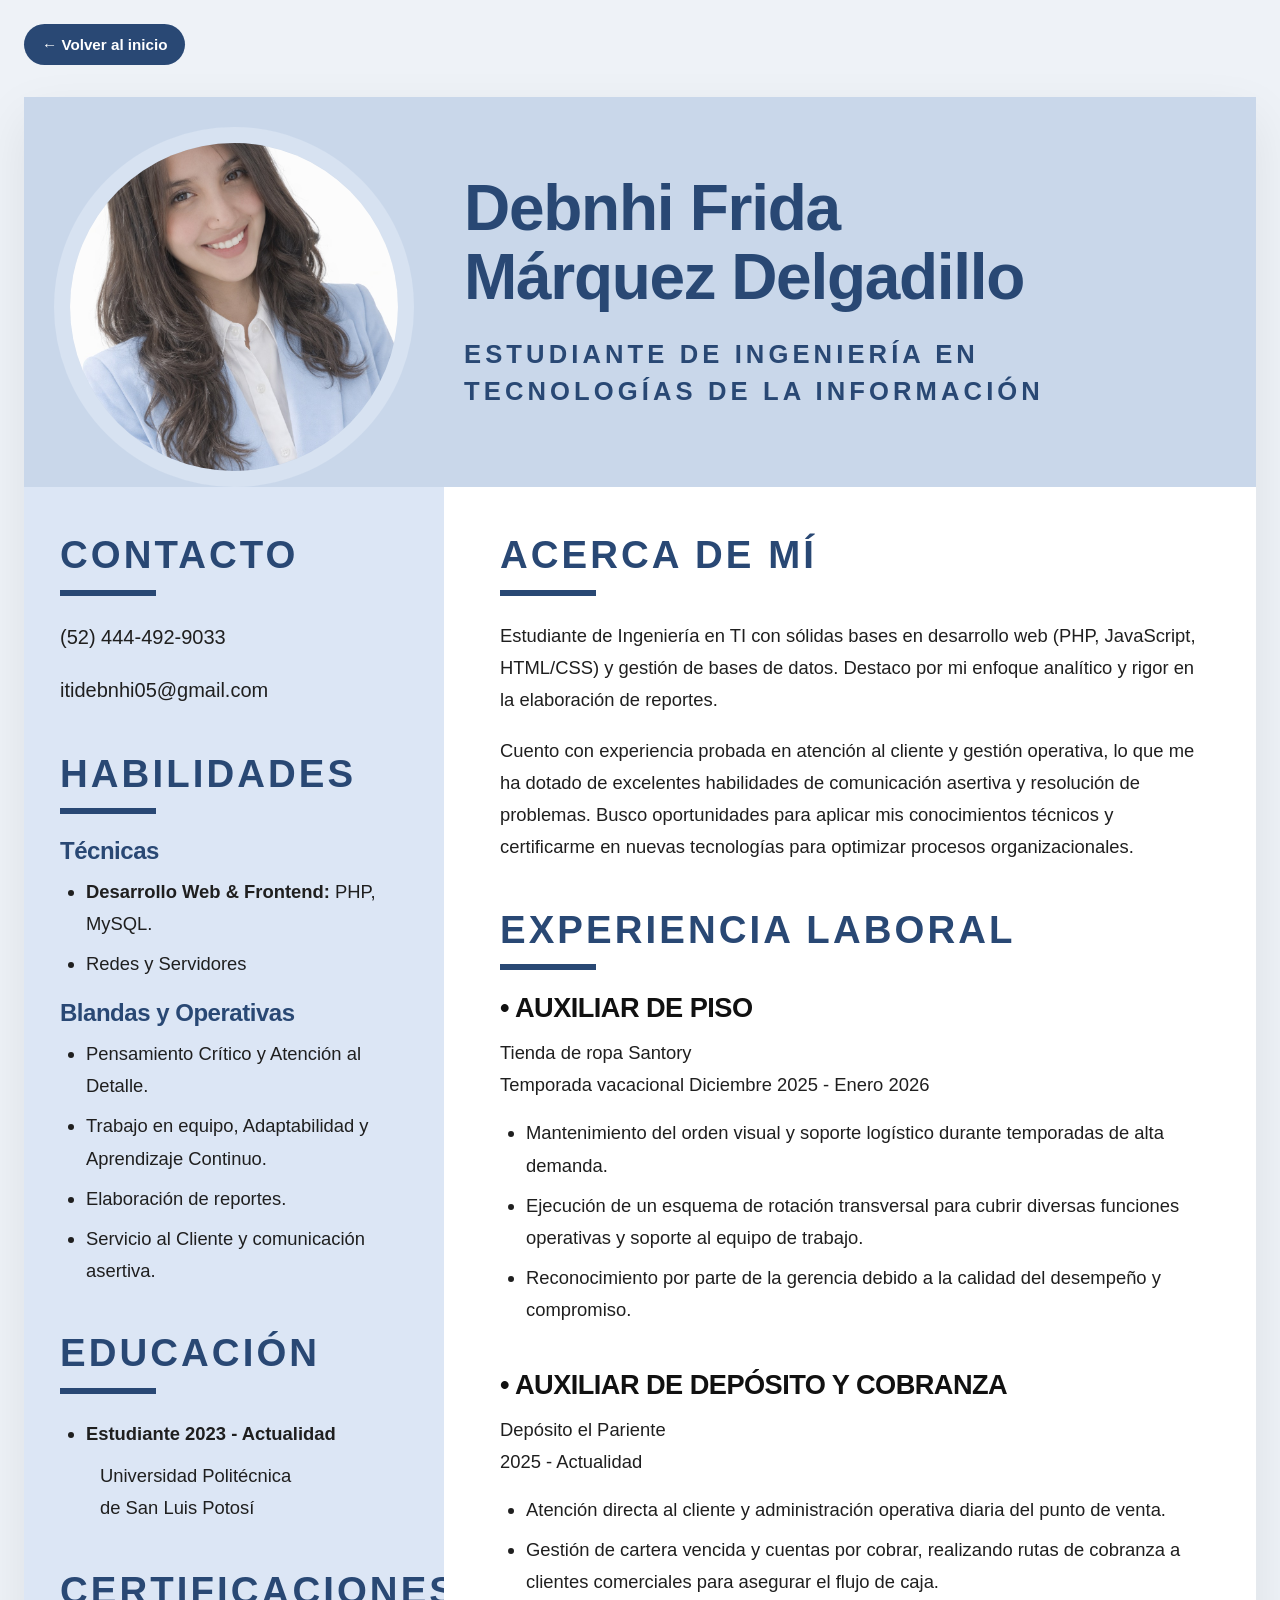
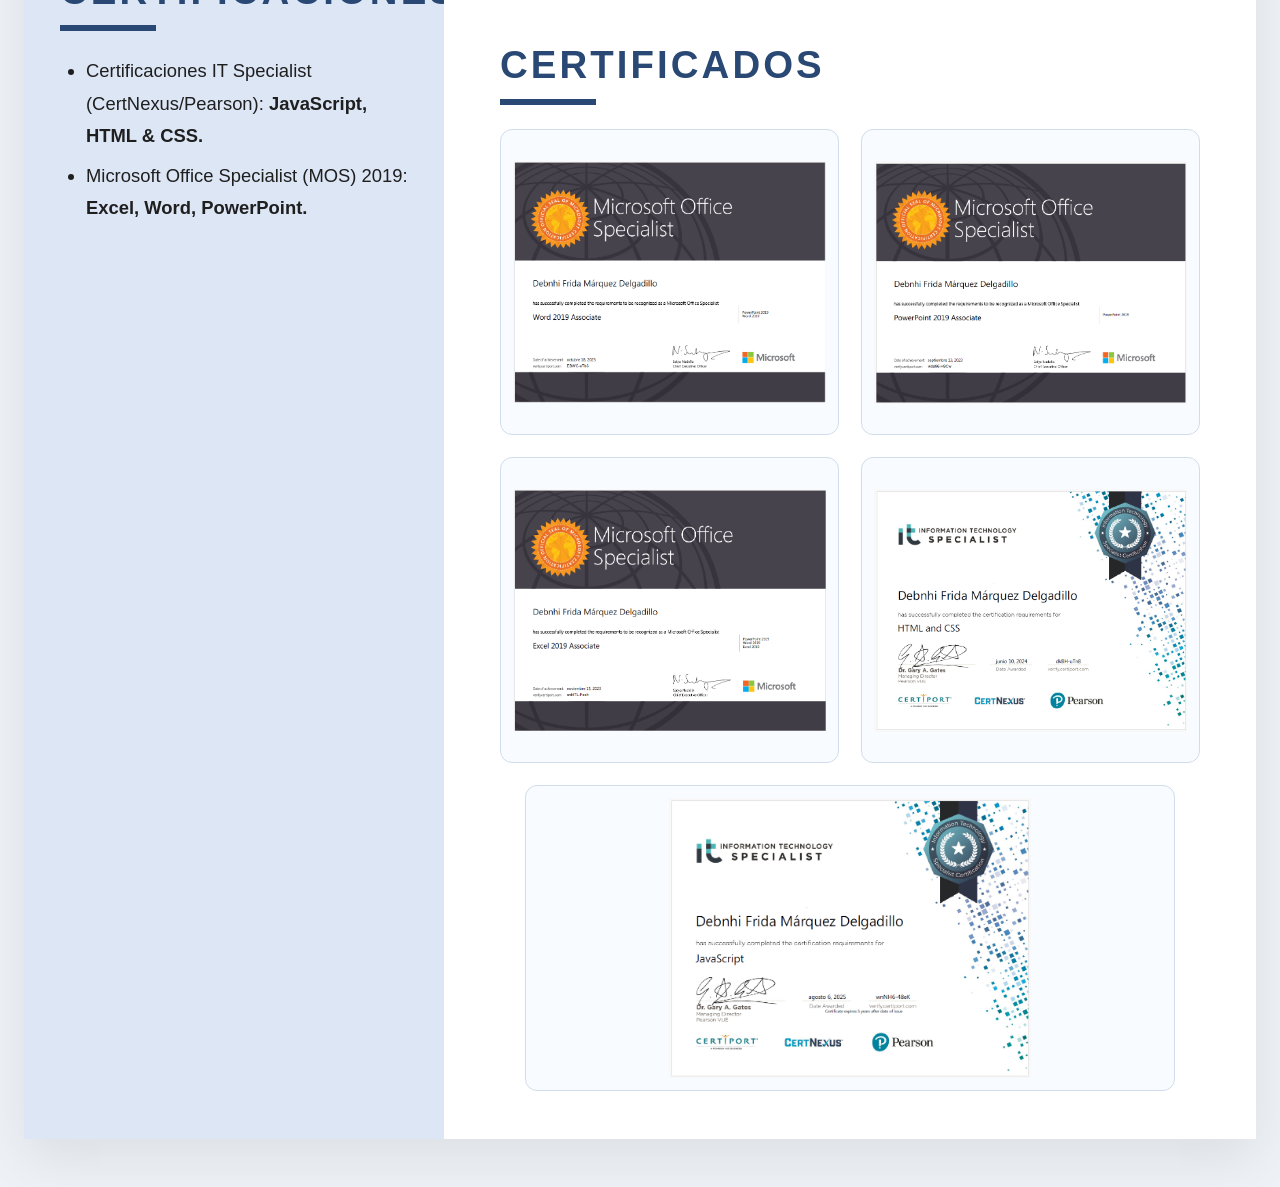
==== commit 75a1c1f4: "cambiar la URL" ====
--- a/cv.html
+++ b/cv.html
@@ -7,7 +7,7 @@
   <title>CV | Debnhi Frida Márquez Delgadillo</title>
 
   <!-- Cambia la ruta si tu CSS tiene otro nombre -->
-  <link rel="stylesheet" href="./style.css">
+  <link rel="stylesheet" href="./assets/styles.css">
 </head>
 
 <body class="cv-page-body">
--- a/assets/styles.css
+++ b/assets/styles.css
@@ -0,0 +1,1258 @@
+:root {
+  --bg: #0a1020;
+  --bg-soft: #0f1830;
+  --panel: rgba(20, 31, 58, 0.88);
+  --line: rgba(119, 145, 214, 0.22);
+  --line-strong: rgba(119, 145, 214, 0.38);
+  --text: #f5f7ff;
+  --muted: #b6c0dd;
+  --primary: #6ea8fe;
+  --accent: #8ef0d5;
+  --success: #52d59a;
+  --success-bg: rgba(82, 213, 154, 0.14);
+  --done: #90a9ff;
+  --done-bg: rgba(144, 169, 255, 0.14);
+  --shadow: 0 24px 60px rgba(0, 0, 0, 0.28);
+  --radius-lg: 24px;
+  --radius-md: 18px;
+  --max: 1180px;
+}
+
+* {
+  box-sizing: border-box;
+}
+
+html {
+  scroll-behavior: smooth;
+}
+
+body {
+  margin: 0;
+  font-family: "Inter", "Segoe UI", Arial, Helvetica, sans-serif;
+  color: var(--text);
+
+  background:
+    radial-gradient(
+      circle at top left,
+      rgba(110, 168, 254, 0.18),
+      transparent 28%
+    ),
+    radial-gradient(
+      circle at top right,
+      rgba(142, 240, 213, 0.10),
+      transparent 22%
+    ),
+    linear-gradient(
+      180deg,
+      #09101f 0%,
+      #0a1020 100%
+    );
+
+  min-height: 100vh;
+}
+
+img {
+  max-width: 100%;
+  display: block;
+}
+
+a {
+  text-decoration: none;
+  color: inherit;
+}
+
+button {
+  font-family: inherit;
+}
+
+.container {
+  width: min(var(--max), calc(100% - 40px));
+  margin: 0 auto;
+}
+
+
+/* ===============================
+   HERO
+================================ */
+
+.hero,
+.sub-hero {
+  padding: 18px 0 40px;
+}
+
+.nav {
+  position: sticky;
+  top: 14px;
+  z-index: 50;
+
+  display: flex;
+  align-items: center;
+  justify-content: space-between;
+
+  gap: 24px;
+
+  padding: 16px 22px;
+
+  background: rgba(12, 19, 36, 0.72);
+
+  border: 1px solid rgba(119, 145, 214, 0.12);
+
+  backdrop-filter: blur(14px);
+
+  border-radius: 18px;
+
+  transition: all 0.25s ease;
+}
+
+.nav.scrolled {
+  background: rgba(12, 19, 36, 0.92);
+  border-color: rgba(119, 145, 214, 0.24);
+  box-shadow: 0 16px 40px rgba(0, 0, 0, 0.25);
+}
+
+.brand {
+  font-size: 1rem;
+  font-weight: 700;
+  letter-spacing: 0.04em;
+  color: #ffffff;
+}
+
+.nav-links {
+  display: flex;
+  align-items: center;
+  gap: 10px;
+  flex-wrap: wrap;
+}
+
+.nav-links a {
+  color: var(--muted);
+  padding: 10px 14px;
+  border-radius: 999px;
+  transition: 0.2s ease;
+  font-size: 0.95rem;
+}
+
+.nav-links a:hover,
+.nav-links a.active {
+  color: #ffffff;
+  background: rgba(110, 168, 254, 0.12);
+}
+
+.hero-content {
+  padding-top: 48px;
+}
+
+.hero-profile {
+  display: grid;
+  grid-template-columns: 1.3fr 0.9fr;
+  gap: 30px;
+  align-items: center;
+}
+
+.page-intro {
+  padding-top: 50px;
+  max-width: 760px;
+}
+
+.hero-copy-block,
+.profile-card,
+.about-card,
+.stat-card,
+.project-tab-card,
+.skill-card,
+.cv-card,
+.timeline-card {
+  background: var(--panel);
+  border: 1px solid var(--line);
+  box-shadow: var(--shadow);
+}
+
+.hero-copy-block {
+  padding: 40px;
+  border-radius: var(--radius-lg);
+}
+
+.eyebrow {
+  margin: 0 0 14px;
+  color: var(--accent);
+  text-transform: uppercase;
+  letter-spacing: 0.14em;
+  font-size: 0.78rem;
+  font-weight: 700;
+}
+
+h1,
+h2,
+h3 {
+  margin: 0;
+  line-height: 1.06;
+  letter-spacing: -0.02em;
+}
+
+.hero h1,
+.sub-hero h1 {
+  font-size: clamp(2.6rem, 6vw, 4.8rem);
+  margin-bottom: 18px;
+}
+
+.hero-text {
+  margin: 0;
+  color: var(--muted);
+  font-size: 1.05rem;
+  line-height: 1.8;
+  max-width: 700px;
+}
+
+.hero-actions {
+  display: flex;
+  gap: 14px;
+  flex-wrap: wrap;
+  margin-top: 28px;
+}
+
+.btn {
+  display: inline-flex;
+  align-items: center;
+  justify-content: center;
+
+  min-height: 48px;
+
+  padding: 0 20px;
+
+  border-radius: 999px;
+
+  font-weight: 700;
+
+  transition: 0.22s ease;
+
+  border: 1px solid transparent;
+}
+
+.btn:hover {
+  transform: translateY(-2px);
+}
+
+.btn-primary {
+  background: linear-gradient(
+    135deg,
+    var(--primary),
+    var(--accent)
+  );
+
+  color: #09101f;
+}
+
+.btn-secondary {
+  background: transparent;
+  border-color: var(--line-strong);
+  color: var(--text);
+}
+
+.hero-mini-stats {
+  display: flex;
+  gap: 14px;
+  flex-wrap: wrap;
+  margin-top: 34px;
+}
+
+.mini-stat {
+  min-width: 120px;
+
+  padding: 16px 18px;
+
+  border-radius: 18px;
+
+  background: rgba(255, 255, 255, 0.04);
+
+  border: 1px solid rgba(119, 145, 214, 0.14);
+}
+
+.mini-stat span {
+  display: block;
+  font-size: 1.8rem;
+  font-weight: 800;
+  margin-bottom: 4px;
+}
+
+.mini-stat small {
+  color: var(--muted);
+  font-size: 0.92rem;
+}
+
+
+/* ===============================
+   PROFILE
+================================ */
+
+.profile-card {
+  padding: 24px;
+  border-radius: var(--radius-lg);
+}
+
+.profile-image-wrap {
+  margin-bottom: 20px;
+}
+
+.profile-photo {
+  width: 100%;
+  aspect-ratio: 1 / 1;
+  object-fit: cover;
+  border-radius: 22px;
+  border: 1px solid var(--line);
+}
+
+.profile-meta h2 {
+  font-size: 1.5rem;
+  margin-bottom: 8px;
+}
+
+.profile-meta p {
+  margin: 0 0 16px;
+  color: var(--muted);
+}
+
+.profile-badges,
+.tags {
+  display: flex;
+  flex-wrap: wrap;
+  gap: 10px;
+}
+
+.profile-badges span,
+.tags span {
+  display: inline-flex;
+  align-items: center;
+
+  padding: 10px 14px;
+
+  border-radius: 999px;
+
+  border: 1px solid rgba(110, 168, 254, 0.18);
+
+  background: rgba(110, 168, 254, 0.10);
+
+  color: #dbe7ff;
+
+  font-size: 0.92rem;
+}
+
+
+/* ===============================
+   SECTIONS
+================================ */
+
+.section {
+  padding: 42px 0;
+}
+
+.section-heading {
+  margin-bottom: 20px;
+}
+
+.section-heading h2 {
+  font-size: clamp(1.9rem, 4vw, 3rem);
+}
+
+.about-card {
+  padding: 30px;
+  border-radius: var(--radius-lg);
+}
+
+.about-card p,
+.cv-card p,
+.timeline-card p,
+.project-tab-card p,
+.skill-card p {
+  margin: 0;
+  color: var(--muted);
+  line-height: 1.8;
+}
+
+
+/* ===============================
+   STATS
+================================ */
+
+.stats-grid {
+  display: grid;
+  grid-template-columns: repeat(3, minmax(0, 1fr));
+  gap: 20px;
+}
+
+.stat-card {
+  padding: 28px;
+  border-radius: var(--radius-lg);
+}
+
+.stat-label {
+  display: inline-block;
+  font-size: 0.82rem;
+  text-transform: uppercase;
+  letter-spacing: 0.12em;
+  color: var(--muted);
+  margin-bottom: 16px;
+}
+
+.stat-value {
+  display: block;
+  font-size: clamp(2.4rem, 5vw, 3.6rem);
+  font-weight: 800;
+  margin-bottom: 8px;
+}
+
+
+/* ===============================
+   SKILLS
+================================ */
+
+.skill-filter-btn {
+  padding: 10px 16px;
+
+  border-radius: 999px;
+
+  border: 1px solid var(--line);
+
+  background: rgba(255, 255, 255, 0.04);
+
+  color: var(--muted);
+
+  cursor: pointer;
+
+  transition: 0.2s ease;
+}
+
+.skill-filter-btn:hover,
+.skill-filter-btn.active {
+  background: rgba(110, 168, 254, 0.14);
+  color: #ffffff;
+  border-color: var(--line-strong);
+}
+
+.skills-filter {
+  display: flex;
+  gap: 10px;
+  flex-wrap: wrap;
+  margin-bottom: 22px;
+}
+
+.skills-grid {
+  display: grid;
+  grid-template-columns: repeat(4, minmax(0, 1fr));
+  gap: 18px;
+}
+
+.skill-card {
+  padding: 22px;
+  border-radius: 22px;
+}
+
+.skill-card.hidden {
+  display: none;
+}
+
+.skill-head {
+  display: flex;
+  flex-direction: column;
+  gap: 8px;
+  margin-bottom: 14px;
+}
+
+.skill-head h3 {
+  font-size: 1.15rem;
+}
+
+.skill-head span {
+  display: inline-flex;
+  width: fit-content;
+
+  padding: 7px 12px;
+
+  border-radius: 999px;
+
+  background: rgba(142, 240, 213, 0.10);
+
+  color: var(--accent);
+
+  font-size: 0.82rem;
+
+  border: 1px solid rgba(142, 240, 213, 0.12);
+}
+
+.skill-card p {
+  margin-bottom: 18px;
+  min-height: 100px;
+}
+
+.skill-bar {
+  width: 100%;
+  height: 10px;
+
+  background: rgba(255, 255, 255, 0.06);
+
+  border-radius: 999px;
+
+  overflow: hidden;
+}
+
+.skill-bar span {
+  display: block;
+  height: 100%;
+
+  border-radius: 999px;
+
+  background: linear-gradient(
+    90deg,
+    var(--primary),
+    var(--accent)
+  );
+}
+
+
+/* ===============================
+   CV GENERAL
+================================ */
+
+.cv-grid {
+  display: grid;
+  grid-template-columns: 1fr 1fr;
+  gap: 20px;
+}
+
+.cv-card {
+  padding: 28px;
+  border-radius: var(--radius-lg);
+}
+
+.cv-list {
+  margin: 0;
+  padding-left: 18px;
+  color: var(--muted);
+}
+
+.cv-list li {
+  margin-bottom: 10px;
+}
+
+
+/* ===============================
+   TIMELINE
+================================ */
+
+.timeline {
+  display: grid;
+  gap: 18px;
+}
+
+.timeline-card {
+  padding: 24px;
+  border-radius: var(--radius-lg);
+}
+
+.timeline-year {
+  display: inline-flex;
+
+  margin-bottom: 12px;
+
+  padding: 7px 12px;
+
+  border-radius: 999px;
+
+  background: rgba(110, 168, 254, 0.12);
+
+  color: #dbe7ff;
+
+  font-size: 0.84rem;
+}
+
+
+/* ===============================
+   PROJECTS
+================================ */
+
+.projects-tabs {
+  display: grid;
+
+  grid-template-columns:
+    repeat(3, minmax(0, 1fr));
+
+  gap: 22px;
+}
+
+.project-tab-card {
+  display: block;
+
+  padding: 18px;
+
+  border-radius: 24px;
+
+  transition: transform 0.25s ease;
+}
+
+.project-tab-card:hover,
+.skill-card:hover,
+.stat-card:hover,
+.cv-card:hover,
+.timeline-card:hover {
+  transform: translateY(-4px);
+}
+
+.project-preview {
+  width: 100%;
+  height: 190px;
+
+  object-fit: cover;
+
+  border-radius: 18px;
+
+  margin-bottom: 16px;
+
+  border: 1px solid rgba(119, 145, 214, 0.14);
+}
+
+.status {
+  display: inline-flex;
+  align-items: center;
+
+  padding: 8px 12px;
+
+  border-radius: 999px;
+
+  font-size: 0.82rem;
+  font-weight: 700;
+
+  margin-bottom: 16px;
+}
+
+.status.done {
+  background: var(--done-bg);
+  color: var(--done);
+}
+
+.status.active {
+  background: var(--success-bg);
+  color: var(--success);
+}
+
+.project-tab-card h3 {
+  font-size: 1.35rem;
+  margin-bottom: 12px;
+}
+
+.tab-link {
+  display: inline-flex;
+  margin-top: 18px;
+  color: var(--accent);
+  font-weight: 700;
+}
+
+
+/* ===============================
+   FOOTER
+================================ */
+
+.footer {
+  padding: 14px 0 40px;
+}
+
+.footer p {
+  margin: 0;
+  color: var(--muted);
+  text-align: center;
+  font-size: 0.95rem;
+}
+
+
+/* ===============================
+   ANIMATIONS
+================================ */
+
+.reveal {
+  opacity: 0;
+  transform: translateY(24px);
+
+  transition:
+    opacity 0.7s ease,
+    transform 0.7s ease;
+}
+
+.reveal.visible {
+  opacity: 1;
+  transform: translateY(0);
+}
+
+
+/* ===============================
+   RESPONSIVE GENERAL
+================================ */
+
+@media (max-width: 1100px) {
+
+  .hero-profile,
+  .skills-grid,
+  .projects-tabs,
+  .cv-grid {
+    grid-template-columns: 1fr 1fr;
+  }
+
+  .stats-grid {
+    grid-template-columns: 1fr;
+  }
+
+}
+
+
+/* =====================================================
+   PÁGINA CV
+===================================================== */
+
+.cv-page-body {
+  margin: 0;
+
+  background: #eef2f7;
+
+  font-family:
+    "Segoe UI",
+    Tahoma,
+    Geneva,
+    Verdana,
+    sans-serif;
+
+  color: #1f1f1f;
+}
+
+.cv-page {
+  width: 100%;
+  padding: 32px 24px 48px;
+}
+
+.cv-layout {
+  max-width: 1400px;
+
+  margin: 0 auto;
+
+  background: #ffffff;
+
+  box-shadow:
+    0 20px 50px rgba(0, 0, 0, 0.08);
+
+  overflow: hidden;
+}
+
+
+/* ===============================
+   HEADER CV
+================================ */
+
+.cv-top-header {
+  display: grid;
+
+  grid-template-columns:
+    420px 1fr;
+
+  background: #c9d7ea;
+
+  min-height: 360px;
+}
+
+.cv-photo-area {
+  display: flex;
+  align-items: center;
+  justify-content: center;
+
+  padding: 30px 20px 0;
+}
+
+.cv-photo-circle {
+  width: 360px;
+  height: 360px;
+
+  border-radius: 50%;
+
+  border: 16px solid #d7e2f1;
+
+  background: #f7f9fc;
+
+  overflow: hidden;
+
+  display: flex;
+  align-items: center;
+  justify-content: center;
+}
+
+.cv-photo-real {
+  width: 100%;
+  height: 100%;
+
+  object-fit: cover;
+
+  display: block;
+}
+
+.cv-header-text {
+  display: flex;
+
+  flex-direction: column;
+
+  justify-content: center;
+
+  padding:
+    40px 48px
+    40px 20px;
+}
+
+.cv-header-text h1 {
+  margin: 0 0 24px;
+
+  color: #294874;
+
+  font-size:
+    clamp(3rem, 5vw, 5rem);
+
+  line-height: 1.08;
+
+  font-weight: 800;
+}
+
+.cv-career {
+  margin: 0;
+
+  color: #294874;
+
+  font-size:
+    clamp(1.3rem, 2vw, 2rem);
+
+  line-height: 1.45;
+
+  letter-spacing: 0.16em;
+
+  font-weight: 700;
+}
+
+
+/* ===============================
+   LAYOUT CV
+================================ */
+
+.cv-sidebar {
+  background: #dce6f5;
+  padding: 48px 36px;
+}
+
+.cv-main-content {
+  background: #ffffff;
+  padding: 48px 56px;
+}
+
+.cv-layout {
+  display: grid;
+
+  grid-template-columns:
+    420px 1fr;
+
+  grid-template-areas:
+    "header header"
+    "sidebar main";
+}
+
+.cv-top-header {
+  grid-area: header;
+}
+
+.cv-sidebar {
+  grid-area: sidebar;
+}
+
+.cv-main-content {
+  grid-area: main;
+}
+
+
+/* ===============================
+   BLOQUES CV
+================================ */
+
+.cv-block {
+  margin-bottom: 46px;
+}
+
+.cv-block:last-child {
+  margin-bottom: 0;
+}
+
+.cv-block h2 {
+  margin: 0;
+
+  color: #294874;
+
+  font-size:
+    clamp(2rem, 3vw, 3rem);
+
+  letter-spacing: 0.08em;
+
+  font-weight: 800;
+}
+
+.cv-main-block h2 {
+  margin-bottom: 8px;
+}
+
+.cv-line {
+  width: 96px;
+  height: 6px;
+
+  background: #294874;
+
+  margin: 14px 0 24px;
+}
+
+.cv-block h3 {
+  color: #294874;
+
+  font-size: 1.5rem;
+
+  margin: 20px 0 12px;
+
+  font-weight: 800;
+}
+
+.cv-block p,
+.cv-block li {
+  font-size: 1.15rem;
+  line-height: 1.75;
+}
+
+.cv-contact-list,
+.cv-bullet-list {
+  margin: 0;
+  padding-left: 26px;
+}
+
+.cv-contact-list {
+  list-style: none;
+  padding-left: 0;
+}
+
+.cv-contact-list li {
+  margin-bottom: 18px;
+  font-size: 1.25rem;
+}
+
+.cv-bullet-list li {
+  margin-bottom: 8px;
+}
+
+.cv-indent {
+  margin: 10px 0 0 40px;
+
+  font-size: 1.18rem;
+
+  line-height: 1.8;
+}
+
+
+/* ===============================
+   EXPERIENCIA LABORAL
+================================ */
+
+.cv-job {
+  margin-bottom: 44px;
+}
+
+.cv-job:last-child {
+  margin-bottom: 0;
+}
+
+.cv-job h3 {
+  margin: 0 0 14px;
+
+  color: #111111;
+
+  font-size: 1.7rem;
+
+  font-weight: 800;
+}
+
+.cv-job-company,
+.cv-job-date {
+  margin: 0;
+
+  font-size: 1.25rem;
+}
+
+.cv-job-date {
+  margin-bottom: 16px;
+}
+
+.cv-job-list {
+  margin-top: 10px;
+}
+
+
+/* =====================================================
+   CERTIFICADOS
+===================================================== */
+
+.cv-cert-gallery {
+  display: grid;
+
+  grid-template-columns:
+    repeat(2, minmax(0, 1fr));
+
+  gap: 22px;
+
+  align-items: stretch;
+}
+
+
+/* Contenedor de cada certificado */
+
+.cv-cert-item {
+  width: 100%;
+
+  background: #f8fbff;
+
+  border: 1px solid #d2ddec;
+
+  border-radius: 12px;
+
+  padding: 12px;
+
+  display: flex;
+
+  align-items: center;
+
+  justify-content: center;
+
+  overflow: hidden;
+
+  transition:
+    transform 0.2s ease,
+    box-shadow 0.2s ease;
+}
+
+
+/* Efecto al pasar el mouse */
+
+.cv-cert-item:hover {
+  transform: translateY(-4px);
+
+  box-shadow:
+    0 12px 28px rgba(41, 72, 116, 0.14);
+}
+
+
+/* Imagen del certificado */
+
+.cv-cert-image {
+  width: 100%;
+
+  height: 280px;
+
+  object-fit: contain;
+
+  object-position: center;
+
+  display: block;
+
+  border-radius: 8px;
+}
+
+
+/* Si hay número impar de certificados,
+   el último ocupa las dos columnas */
+
+.cv-cert-item:last-child:nth-child(odd) {
+  grid-column: 1 / -1;
+
+  max-width: 650px;
+
+  width: 100%;
+
+  justify-self: center;
+}
+
+
+/* ===============================
+   RESPONSIVE CV TABLET
+================================ */
+
+@media (max-width: 1100px) {
+
+  .cv-layout {
+    grid-template-columns: 1fr;
+
+    grid-template-areas:
+      "header"
+      "sidebar"
+      "main";
+  }
+
+  .cv-top-header {
+    grid-template-columns: 1fr;
+
+    text-align: center;
+  }
+
+  .cv-photo-area {
+    padding: 30px 20px 10px;
+  }
+
+  .cv-photo-circle {
+    width: 260px;
+    height: 260px;
+  }
+
+  .cv-header-text {
+    padding: 20px 24px 40px;
+
+    align-items: center;
+  }
+
+  .cv-main-content,
+  .cv-sidebar {
+    padding: 36px 24px;
+  }
+
+}
+
+
+/* ===============================
+   RESPONSIVE CV CELULAR
+================================ */
+
+@media (max-width: 700px) {
+
+  .cv-page {
+    padding: 12px;
+  }
+
+  .cv-header-text h1 {
+    font-size: 2.5rem;
+  }
+
+  .cv-career {
+    font-size: 1.05rem;
+    letter-spacing: 0.08em;
+  }
+
+  .cv-block h2 {
+    font-size: 1.8rem;
+  }
+
+  .cv-block p,
+  .cv-block li,
+  .cv-contact-list li,
+  .cv-job-company,
+  .cv-job-date {
+    font-size: 1rem;
+  }
+
+  .cv-job h3 {
+    font-size: 1.2rem;
+  }
+
+
+  /* Certificados en una columna */
+
+  .cv-cert-gallery {
+    grid-template-columns: 1fr;
+  }
+
+  .cv-cert-item:last-child:nth-child(odd) {
+    grid-column: auto;
+
+    max-width: none;
+  }
+
+  .cv-cert-image {
+    height: auto;
+    max-height: 420px;
+  }
+
+}
+
+
+/* ===============================
+   RESPONSIVE GENERAL CELULAR
+================================ */
+
+@media (max-width: 780px) {
+
+  .container {
+    width:
+      min(
+        var(--max),
+        calc(100% - 24px)
+      );
+  }
+
+  .nav {
+    flex-direction: column;
+    align-items: flex-start;
+  }
+
+  .nav-links {
+    width: 100%;
+  }
+
+  .hero-profile,
+  .skills-grid,
+  .projects-tabs,
+  .cv-grid,
+  .stats-grid {
+    grid-template-columns: 1fr;
+  }
+
+  .hero-copy-block,
+  .profile-card,
+  .about-card,
+  .stat-card,
+  .skill-card,
+  .cv-card,
+  .timeline-card {
+    padding: 22px;
+  }
+
+  .hero h1,
+  .sub-hero h1 {
+    font-size: 2.3rem;
+  }
+
+}
+
+
+/* ===============================
+   BOTÓN VOLVER
+================================ */
+
+.back-to-index {
+  display: inline-flex;
+
+  align-items: center;
+
+  gap: 8px;
+
+  margin: 24px 0 0 24px;
+
+  padding: 12px 18px;
+
+  background: #294874;
+
+  color: #ffffff;
+
+  text-decoration: none;
+
+  border-radius: 999px;
+
+  font-weight: 600;
+
+  font-size: 0.95rem;
+
+  transition: 0.2s ease;
+}
+
+.back-to-index:hover {
+  background: #1f3b61;
+
+  transform: translateY(-2px);
+}
